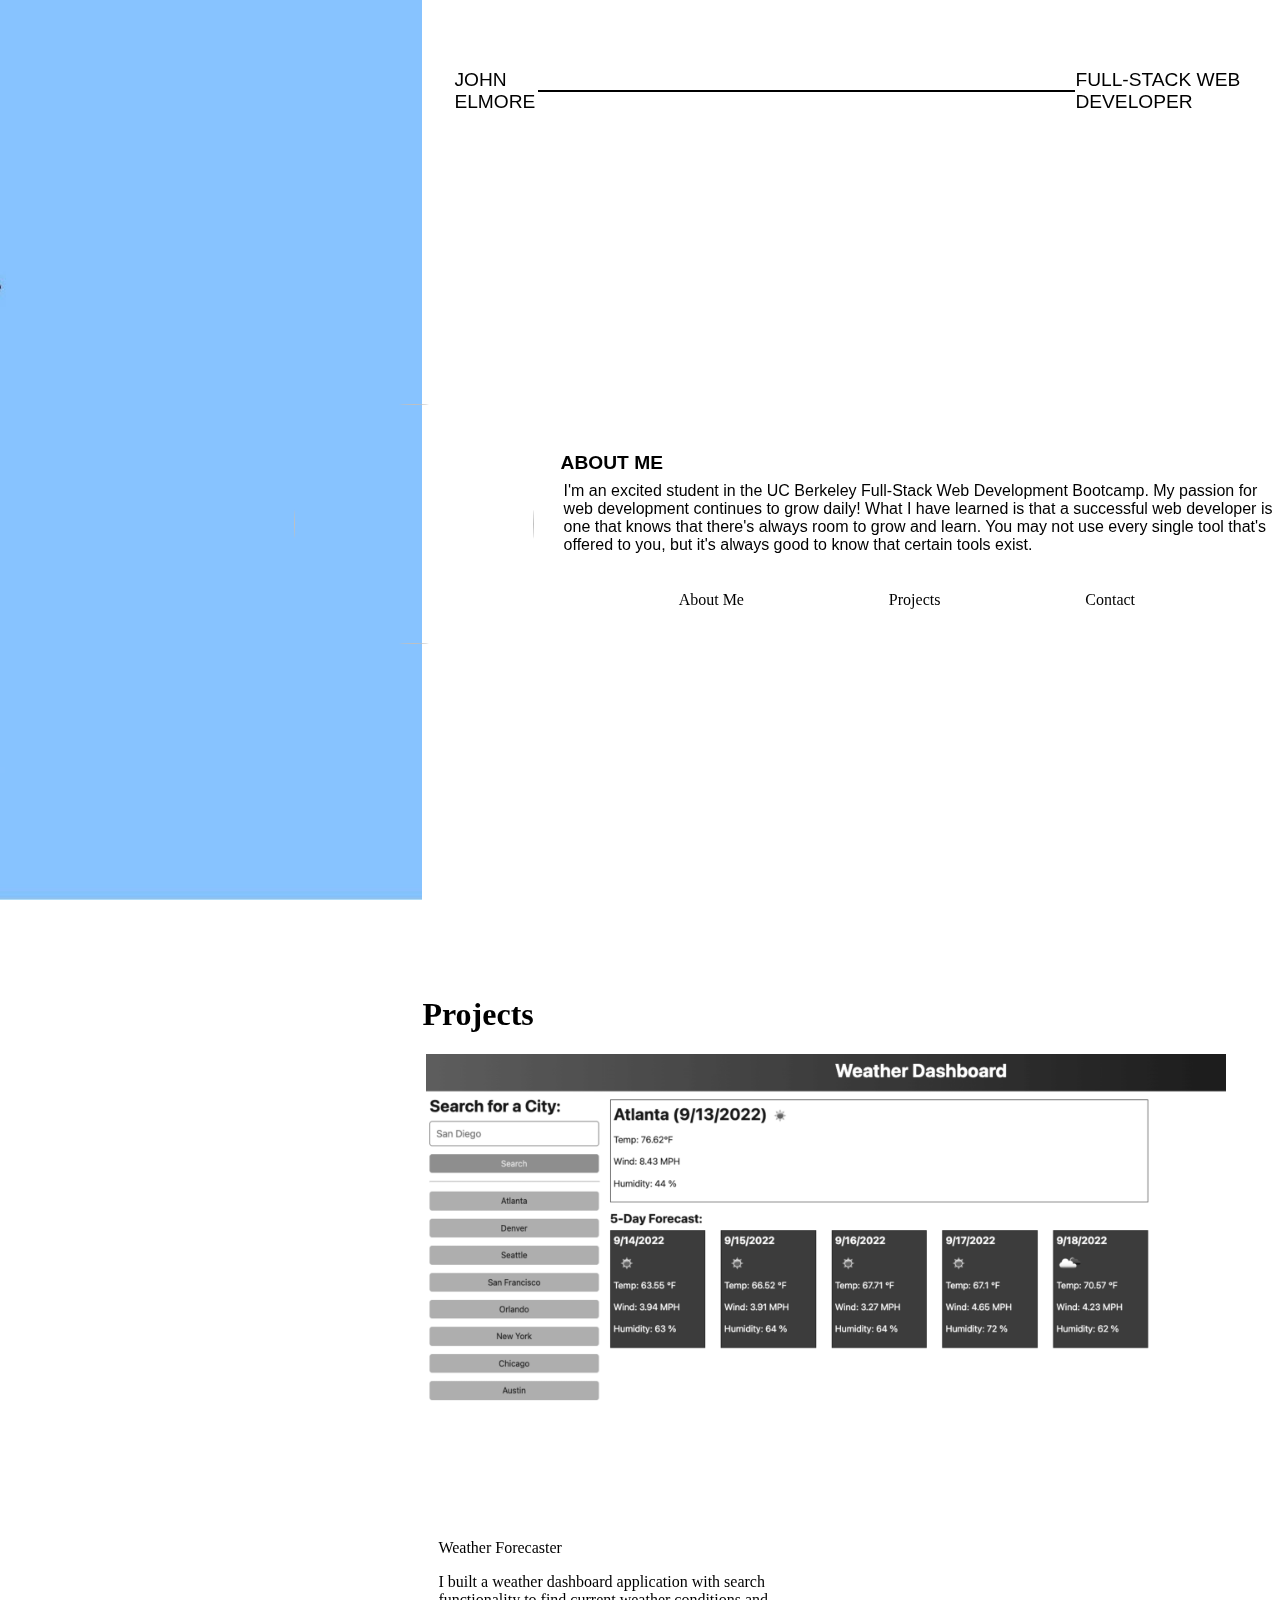
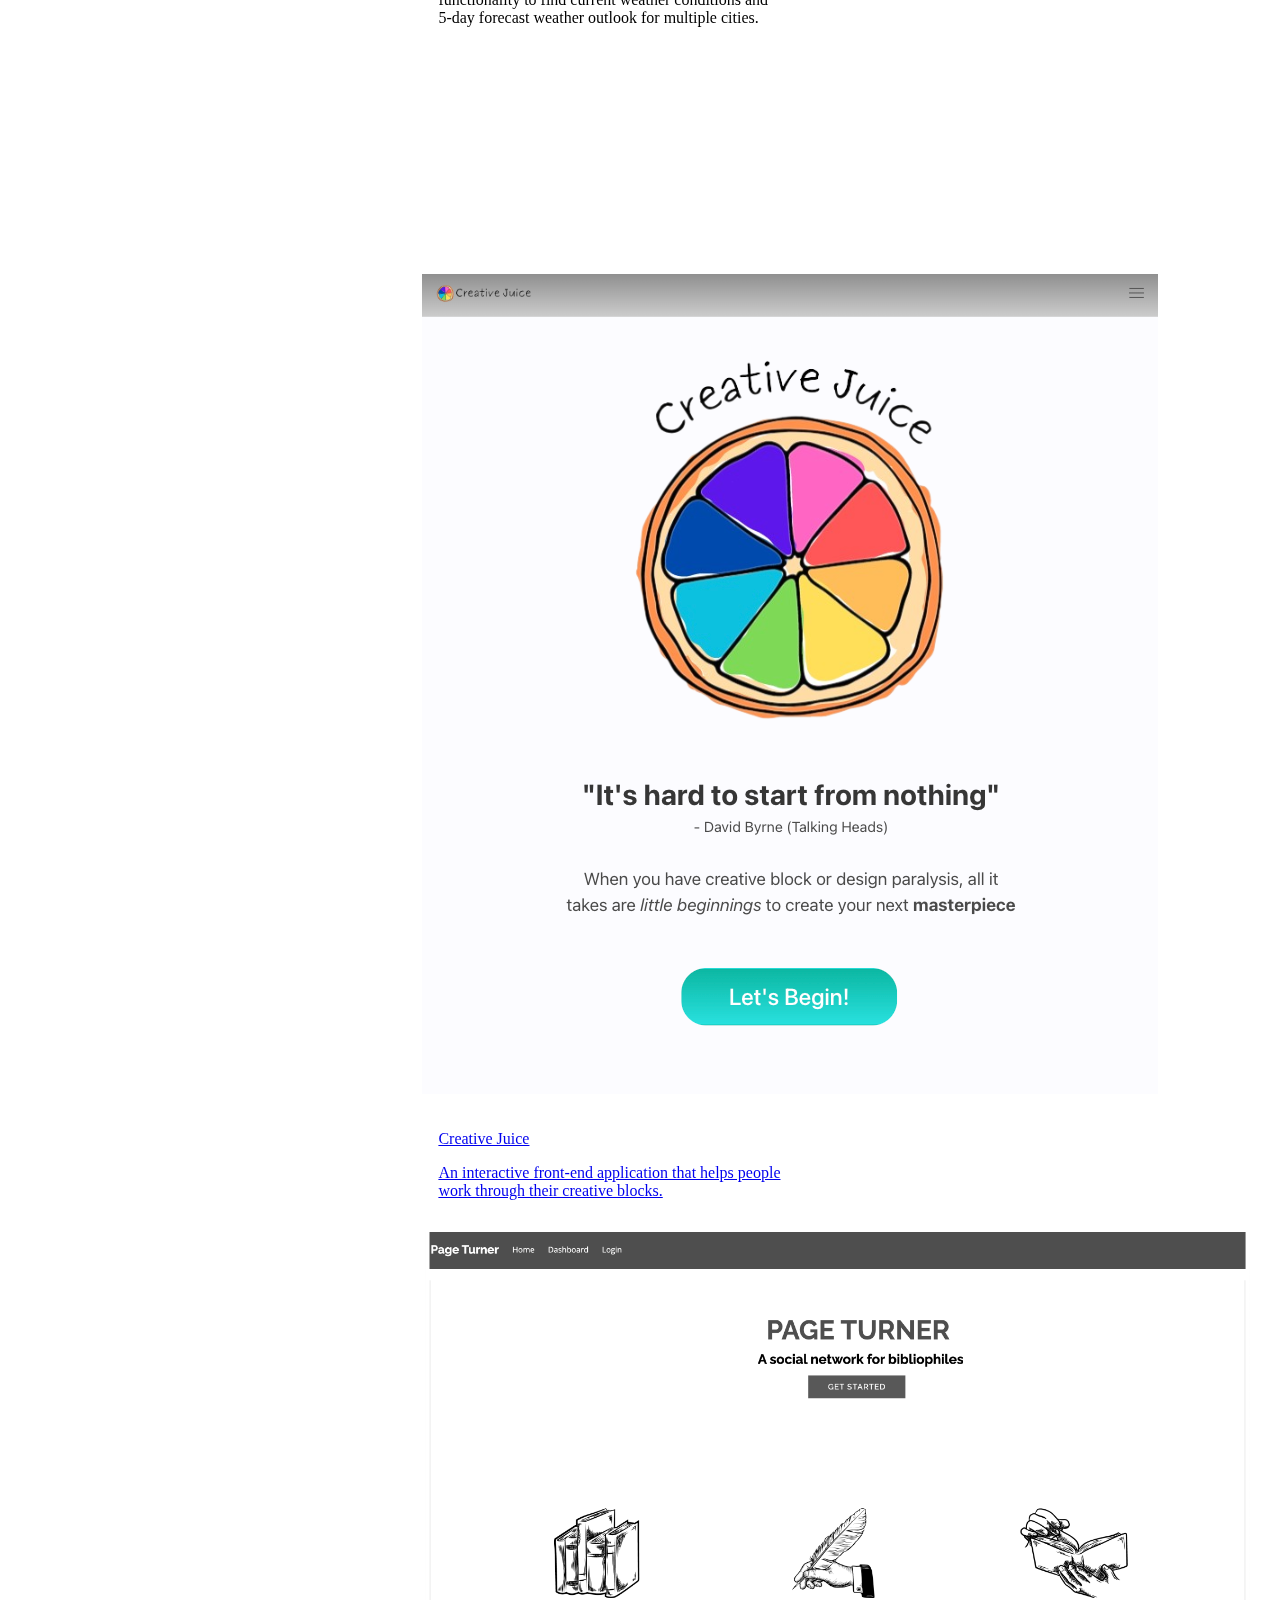
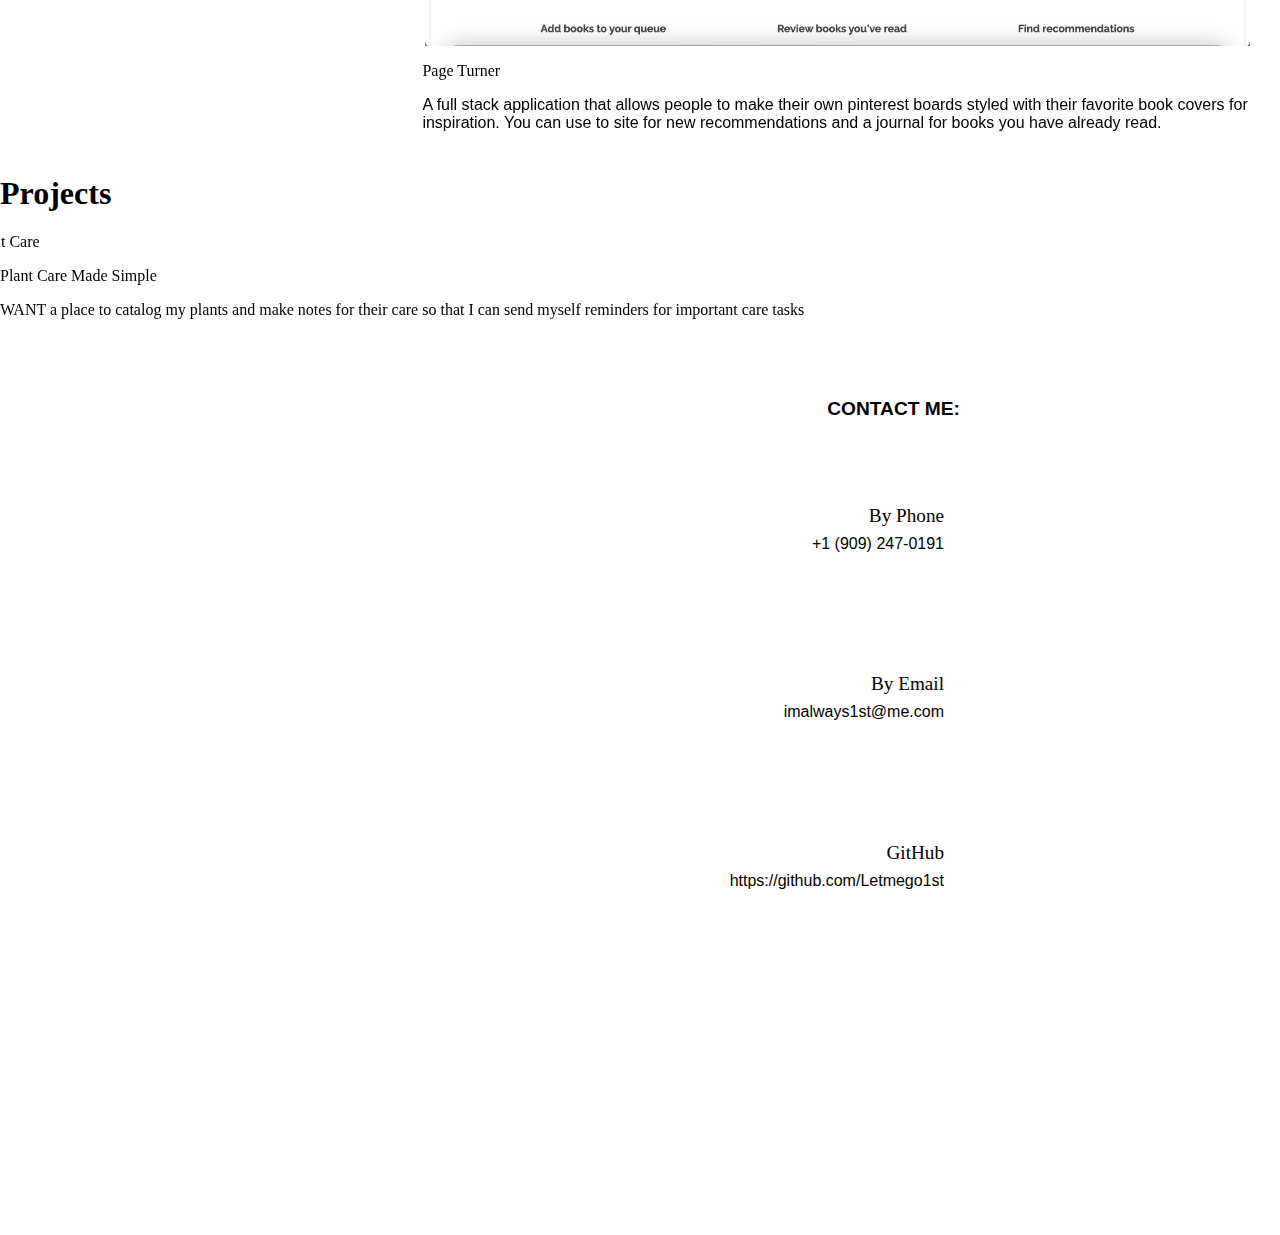
==== index.html @ 542e23ca "Update index.html" ====
<!DOCTYPE html>
<html lang="en">

<head>
    <meta charset="UTF-8">
    <meta https-equiv="X-UA-Compatible" content="IE-edge">
    <meta name="viewport" content="width=device-width" initial-scale="1.0">
    <link rel="stylesheet" href="./variable.css">
    <link rel="stylesheet" href="./style.css">
    <title>John Elmore</title> | Portfolio</title>
</head>

<body>
    <!-- Web View -->
    <div class="web">
        <!-- Creates an image for the sidebar -->
        <img src="./images/side_pane_color.png" class="side-img" />
        <!-- Shifts contents away from the image so it does not overlap -->
        <div class="margin-left">
            <header>
                <p class="header-title">John Elmore</p>
                <div class="header-line"></div>
                <p class="header-title">Full-Stack Web Developer</p>
            </header>

            <!-- About Section -->
            <section class="web-intro-container" id="about-me">
                <img src="./images/memoji_profile_pic.jpeg" class="selfie" />
                <div class="about-column">
                    <h1 class="title-text">About Me</h1>
                    <p class="page-text">I'm an excited student in the UC Berkeley Full-Stack Web Development Bootcamp. My
                        passion for web development continues to grow daily! What I have learned is that a successful web developer is one that knows that there's always room to grow
                        and learn. You may not use every single tool that's offered to you, but it's always good to know that certain tools exist.</p>
                    <nav class="web-nav-links">
                        <a href="#about-me" class="web-link">About Me</a>
                        <a href="#projects" class="web-link">Projects</a>
                        <a href="#contact"  class="web-link">Contact</a>
                    </nav>
                </div>
            </section>

  

            <!-- Projects Section -->
<section class="web-view-container" id="projects">
    <h1 class="title-text-pro">Projects</h1>
    <a href="https://letmego1st.github.io/Weather_Dashboard/" class="projectA grayscale web-link">
        <img src="./images/weather_app.png" class="lg-scale grayscale" alt="Weather Forecaster" />
    </a>
    <div class="text-container">
        <p class="secondary-title-1">Weather Forecaster</p>
        <p class="secondary-title-1">I built a weather dashboard application with search functionality to find current weather conditions and 5-day forecast weather outlook for multiple cities.</p>
    </div>
</section>

<div class="flex-container">
                    <a href="https://katemcro.github.io/creativeJuice/" classs="projectB web-link">
                        <img src="./images/creative_juice.png" class="sm-scale-grayscale"
                            alt="Creative Juice App" />
                        <div class="text-container">
                            <p class="secondary-title-2">Creative Juice</p>
                            <p class="secondary-title-2"> An interactive front-end application that helps people work through
                                their creative blocks.</p>
                        </div>
                    </a>
                </div>
                <div class="flex-container">
                    <a href="https://pure-brook-05666.herokuapp.com/" class="projectC grayscale web-link">
                        <img src="./images/Page_Turner.png" width="800" class="lg-scale-grayscale" id="page-turner"
                            alt="Page Turner Web App" />
                        <div class="text-container">
                        </div>
                    </a>

                </div>

                <div class="flex-container">
                    <!-- <div class="text-container"> -->
                            <p class="secondary-title-3"> Page Turner</p>
                            <p class="page-text-4"> A full stack application that allows people to make their own pinterest boards styled with their favorite book covers for inspiration. You can use to site for new recommendations and a journal for books you have already read.</p>
                        </div>
                    </a>
                </div>

                <div class="flex-container-1" id="projects">
                    <h1 class="title-text-pro">Projects</h1>
                    <href="https://horti-helper-5336d8b8d62e.herokuapp.com/" class="projectG grayscale web-link">
                        <img src="./images/Plantastic pic.png" class="lg-scale grayscale" alt="Plant Care" />
                    
                    <a class="text-container-1">
                    </a>
                        <p class="secondary-title-9">Plant Care Made Simple</p>
                        <p class="secondary-title-9"> WANT a place to catalog my plants and make notes for their care so that I can send myself reminders for important care tasks
                            </p>
                    </div>
                </div>
                
                
                
                
                
                
                
                <!-- <div class="flex-container">
                    <a href="https://whispering-beyond-11478.herokuapp.com/notes" class="projectD web-link">
                        <img src="./images/Screenshot 2023-05-20 at 6.53.52 AM.png" class="lg-scale"
                            alt="Note Taker App" />
                        <div class="text-container">
                            <p class="secondary-title-4">02. Note Taker</p>
                            <p class="secondary-title-4"> "Note Taker" is an interactive front-end application designed to assist individuals organizing their tasks.</p>
                        </div>
                    </a>-->
               
               

            </section>

            <section class="web-view-container" id="contact">
                <div class="contact-box">
                    <h1 class="title-text">Contact Me:</h1>
                   
                    <div class="text-container">
                        <p class="secondary-title">By Phone</p>
                        <p class="page-text">+1 (909) 247-0191</p>
                    </div>
                    <div class="text-container">
                        <p class="secondary-title">By Email</p>
                        <p class="page-text">imalways1st@me.com</p>
                    </div>
                    <div class="text-container">
                        <p class="secondary-title">GitHub</p>
                        <p class="page-text">https://github.com/Letmego1st</p>
                    </div>
                </div>
            </section>
            
            <!-- Mobile Section begins here -->
            <div class="mobile">
                <div class="m-header-container">
                    <nav class="m-nav-container">
                        <a href="#m-about" class="m-nav-link">About</a>|
                        <a href="#m-projects" class="m-nav-link">Projects</a>|
                        <a href="#m-contact" class="m-nav-link">Contact</a>
                    </nav>
                </div>
                <!-- Mobile About -->
                <div class="mobile">
                <section class="m-container m-center" id="m-about">
                    <h1 class="header-title">About Me</h1>
                    <img class="m-selfie" src="">
                    <p class="header"><b>John Elmore</b> | Web Developer</p>
                    <p class="page-text">An excited student in the UC Berkeley Full-Stack Web Development Bootcamp. My
                        passion for web development continues to grow daily!</p>
                </section>
                </div>
                <!-- Mobile Projects -->
                <section id="m-projects" class="m-container">
                    <div class="m-project">
                        <h1 class="header-title">Projects</h1>
                        <a href="https://letmego1st.github.io/Weather_Dashboard/" class="projectA grayscale web-link">
                            <img src="./images/weather_app.png" class="lg-scale grayscale"
                                alt="Weather Forecaster" />
                            <div class="text-container">
                                <p class="secondary-title">01. Weather Forecaster </p>
                                <p class="page-text">Created an app where a user can search for the weather of a city
                                    and save their searches</p>
                            </div>
                        </a>

                        <div class="m-containerB">
                            <a href="https://katemcro.github.io/creativeJuice/" class="projectB web-link">
                                <img src="./images/creative_juice.png" class="sm-scale-grayscale"
                                    alt="Creative Juice App" />
                                <div class="text-container">
                                    <p class="secondary-title">02. Creative Juice</p>
                                    <p class="page-text"> An interactive front-end application that helps people work
                                        through their creative blocks.</p>
                                </div>
                            </a>
                        </div>
                        <div class="m-containerC">
                            <a href="" class="projectC web-link">
                                <img src="./images/Page_Turner.png" class="sm-scale-grayscale"
                                    alt="Page Turner Web App" />
                                <div class="text-container">
                                    <p class="secondary-title">03. Page Turner</p>
                                    <p class="page-text"> A full stack application that allows people to make their own pinterest boards styled with their favorite book covers for inspiration. You can use to site for new recommendations and a journal for books you have already read.</p>
                                </div>
                            </a>

                        </div>
                </section>
                <!-- Mobile Contact -->
                <section id="m-contact" class="m-containerD">
                    <div class="m-contact-box">
                        <h1 class="header-title">Contact Me</h1>
                        <div class="description contact-me">
                            <p class="secondary-title">By Phone</p>
                            <p class="page-text">imalways1st@me.com</p>
                        </div>
                </section>
            </div>
        </div>

        

          <!-- Contact Me Section 
          <section class="web-view-container" id="contact">
            <div class="contact-box">
                <h1 class="title-text">Contact Me</h1>
                <div class="text-container">
                    <p class="secondary-title">By Phone</p>
                    <p class="page-text"></p>
                </div>
                <div class="text-container">
                    <p class="secondary-title">By Email</p>
                    <p class="page-text">imalways1st@me.com</p>
                </div>
                <div class="text-container">
                    <p class="secondary-title">GitHub</p>
                    <p class="page-text"></p>
                </div>
            </div>
        </section>-->


    </div>
</body>

</html>
---- variable.css ----
:root {
    --light: white; 
    --soft: #E7E6E2;
    --mid: #4b4846;
    --dark: black;
    --accent: #2c806c;
    --font1: 'Arial narrow', sans-serif;
    --font2: 'Monaco' Courier, monospace;
}
---- style.css ----
body{
    margin: 0;
}

/* Ensures all of the content is placed to the right of the border */
.margin-left {
    margin-left: 33vw;
    position:relative;
}

.header-title {
    font-family: var(--font1);
    font-size: larger;
    text-transform: uppercase;
}

/* Section Titles */
.title-text {
    font-family: var(--font1);
    font-size: larger;
    text-transform: uppercase;
    margin-left: 3.6%;
    margin-bottom: 0%;
}

.page-text {
    margin-top: .5rem;
    color: car(--mid);
    font-family: var(--font1);
    margin-left: 4%;
    margin-bottom: 5%;
}

.page-text-2 {
    margin-top: .5rem;
    color: car(--mid);
    font-family: var(--font1);
    margin-left: 0%;
    margin-bottom: 5%;
}

.page-text-3 {
    margin-top: .5rem;
    color: car(--mid);
    font-family: var(--font1);
    margin-left: 0%;
    margin-bottom: 5%;
}

.page-text-4 {
    margin-top: .5rem;
    color: car(--mid);
    font-family: var(--font1);
    margin-left: 0%;
    margin-bottom: 5%;
}

.pro {
    margin-left: -36%;
    color: var(--light);
    padding-top: 2rem;
}

.secondary-title {
    font-size: larger;
    font-family: (var(--font2));
    margin-bottom: .5rem;
}

.web-link {
    color: var(--dark);
    text-decoration: none;
}

.grayscale {
    filter: grayscale(1);
}

.header-line {
    border-bottom: solid var(--dark) 2px;
    width: 70vw;
}

.lg-scale {
    width: 50rem;
    height: rem;
    margin-left: -3.4%;
    border: solid var(--soft) px;
}

#page-turner {
    width: 100%;
    height: 100%;
    background-image: url("../images/page_turner.png");
    background-size: cover;
    margin-left: -3.6%;
    
}



.sm-scale {
    width: 10rem;
    height: 13rem;
    border: solid var(--soft) 1px;
}

/* The Blocks */

.web-view-container {
    display: flex;
    flex-direction: column;
    height: 100vh;
}

.web-intro-container {
    align-items: center;
    margin-top: -10vh;
    display: flex;
    height: 100vh;
}

/* Keeps background images in place */
.side-img {
    position: fixed;
    top: 0px;
    width: 33%;
    height: 100vh;
}

/* Title bar */
header {
    display: flex;
    justify-content: space-between;
    align-items: center;
    margin: 2rem;
}

.selfie {
    border-radius: 50%;
    width: 15rem;
    height: 15rem;
    margin-left: -15%;
}

.about-colum {
    display: flex;
    flex-direction: column;
    margin-left: 4rem;
}

.web-nav-links {
    display: flex;
    justify-content: space-evenly;
    margin-top: 2rem;
}

.projectA {
    display: flex;
    margin-bottom: 2rem;
    justify-content: left;
    margin-left: 2rem;
}

.projectB {
    display: flex;
    justify-content: left;
    padding-left: 2rem;
    align-items: center;
}
.projectC {
    display: flex;
    justify-content: left;
    padding-left: 2rem;
    align-items: center;
}
.text-container {
    width: 40%;
    padding: 1rem;
}

.contact-box {
    height: 50vw;
    flex-direction: column;
    display: flex;
    align-items: end;
    text-align: end;
    margin-right: 20rem;
    justify-content: space-evenly;
}

.mobile {
    display: none;
}

.grayscale:hover {
    filter: grayscale(0);
}

.web-link:hover {
    color: var(--accent);
}

/* CSS for Mobile portion */
@media screen and (max-width: 768px) {
    .mobile {
        display: flex;
        flex-direction: column;
        align-items: center;
    }

     /* Styles for cell phone view */
    @media (max-width: 480px) {
        .mobile {
            display: flex;
        flex-direction: column;
        align-items: center;
        }

    .m-nav-link {
        color: var(--light);
        text-decoration: none;
    }

    b {
        color: var(accent);
    }

    .projectA grayscale web-link {
        width: 5rem;
        height: 5rem;
        margin-left: 25%;
    }

    .m-selfie {
        height: 5rem;
        width: 5rem;
        border-radius: 50%;
    }

    .m-center {
        justify-content: center;
        margin-top: -10vh;
    }

    .m-lg-scale {
        width: 50vw;
    }

    .m-sm-scale {
        width: 25%;
        border: solid var(--soft) 1px;
    }

    .m-link {
        color: var(--dark);
        text-decoration: none;
    }

    .m-header-container {
        display: flex;
        justify-content: center;
        align-items: center;
        height: 10vh;
        width: 100%;
        background-image: url("../images/side_pane_color.png");
        background-position: -10px;
    }

    .m-nav-container {
        display: flex;
        width: 100%;
        justify-content: space-evenly;
        z-index: 10;
        color: var(--light);
    }

    .m-container {
        display: flex;
        flex-direction: column;
        align-items: center;
        width: 40vw;
        text-align: center;
        height: 50vh;
        flex-wrap: wrap;
    }

    .m-containerB {
        display: flex;
        flex-direction: column;
        align-items: center;
        width: 40vw;
        text-align: center;
        height: 50vh;
        flex-wrap: wrap;
    }

    .m-containerC {
        display: flex;
        flex-direction: row;
        justify-content: space-between;
        flex-wrap: wrap;
    }

    .m-containerD {
        display: flex;
        flex-direction: row;
        justify-content: space-between;
        flex-wrap: wrap;
    }

    .m-contact-box {
        width: 90%;
        display: flex;
        flex-direction: column;
        justify-content: space-evenly;
        height: 75%;
        align-items: flex-end;
        text-align: right;
    }

    .web {
        display: none;
        
    }

    .web-view-container {
        display: flex;
        flex-direction: row;
        justify-content: space-between;
    }

    .m-nav-link:hover {
        color: var(--dark);
    }

    .m-link:hover {
        color: var(--accent);
    }

    #m-about {
        margin-top: 2rem;
        margin-bottom: 2rem;
    }
}};
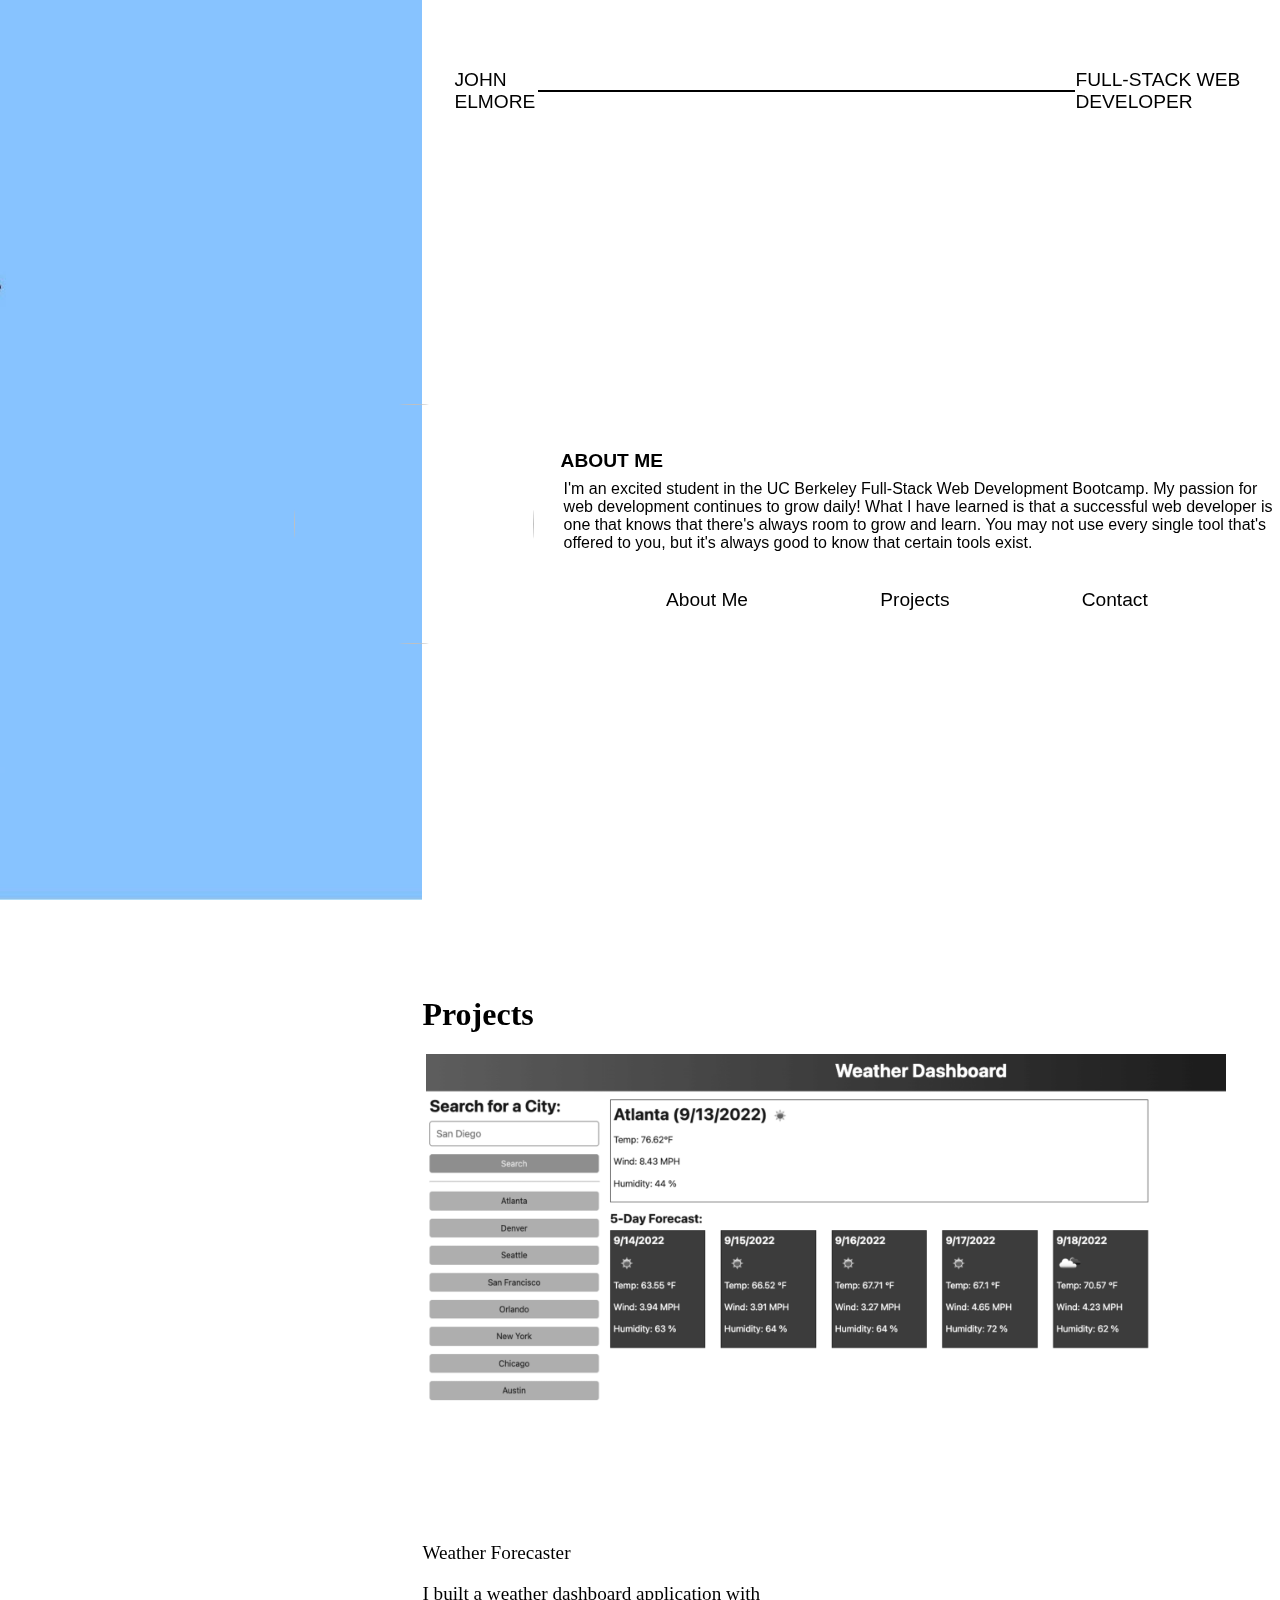
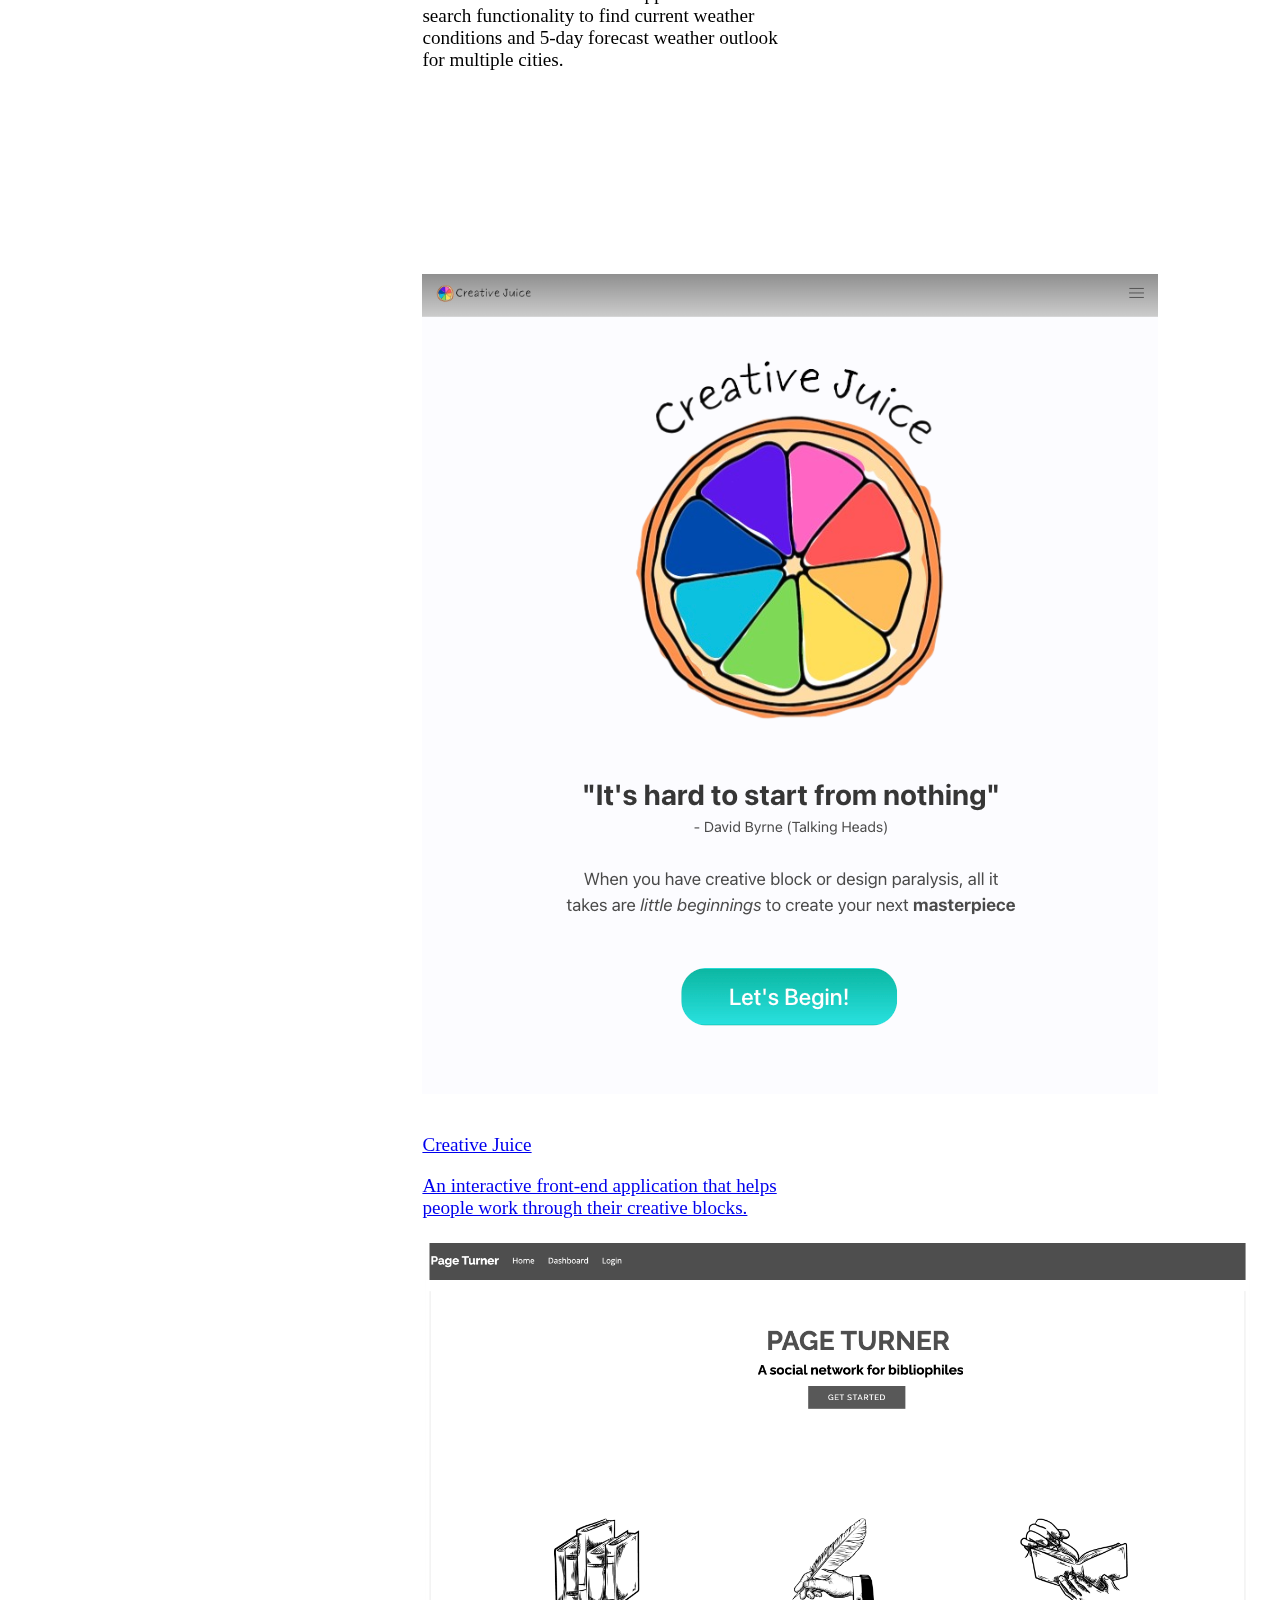
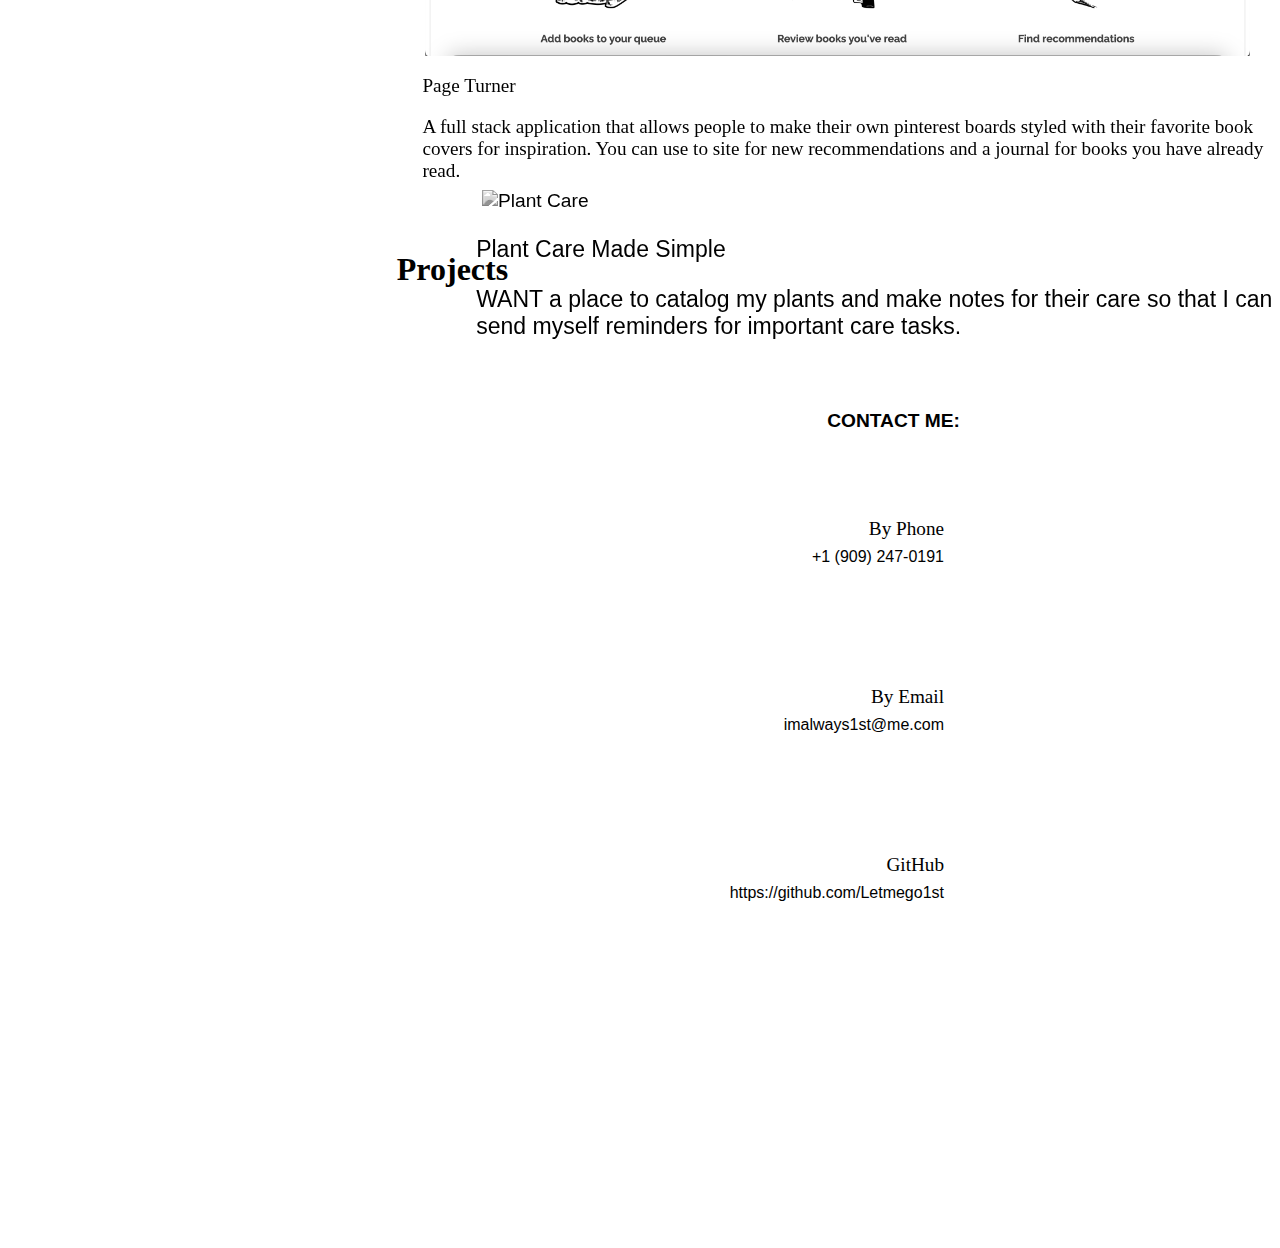
==== commit bb14785b: "Update index.html" ====
--- a/index.html
+++ b/index.html
@@ -77,23 +77,24 @@
                 <div class="flex-container">
                     <!-- <div class="text-container"> -->
                             <p class="secondary-title-3"> Page Turner</p>
-                            <p class="page-text-4"> A full stack application that allows people to make their own pinterest boards styled with their favorite book covers for inspiration. You can use to site for new recommendations and a journal for books you have already read.</p>
+                            <p class="secondary-title-3"> A full stack application that allows people to make their own pinterest boards styled with their favorite book covers for inspiration. You can use to site for new recommendations and a journal for books you have already read.</p>
                         </div>
                     </a>
                 </div>
 
                 <div class="flex-container-1" id="projects">
                     <h1 class="title-text-pro">Projects</h1>
-                    <href="https://horti-helper-5336d8b8d62e.herokuapp.com/" class="projectG grayscale web-link">
+                    <a href="https://horti-helper-5336d8b8d62e.herokuapp.com/" class="projectG grayscale web-link">
                         <img src="./images/Plantastic pic.png" class="lg-scale grayscale" alt="Plant Care" />
-                    
-                    <a class="text-container-1">
-                    </a>
-                        <p class="secondary-title-9">Plant Care Made Simple</p>
-                        <p class="secondary-title-9"> WANT a place to catalog my plants and make notes for their care so that I can send myself reminders for important care tasks
-                            </p>
-                    </div>
-                </div>
+                        <div class="text-container-1">
+                            <p class="secondary-title-9">Plant Care Made Simple</p>
+                            <p class="secondary-title-9">WANT a place to catalog my plants and make notes for their care so that I can send myself reminders for important care tasks.</p>
+                        </div>
+                    </a>
+                </div>
+                
+
+                
                 
                 
                 
--- a/style.css
+++ b/style.css
@@ -60,16 +60,43 @@
     color: var(--light);
     padding-top: 2rem;
 }
-
 .secondary-title {
     font-size: larger;
     font-family: (var(--font2));
     margin-bottom: .5rem;
+    margin-left: -1rem;
+}
+.secondary-title-1 {
+    font-size: larger;
+    font-family: (var(--font2));
+    margin-bottom: .5rem;
+    margin-left: -1rem;
+}
+
+
+.secondary-title-2 {
+    font-size: larger;
+    font-family: (var(--font2));
+    margin-bottom: .5rem;
+    margin-left: -1rem;
+}
+.secondary-title-3 {
+    font-size: larger;
+    font-family: (var(--font2));
+    margin-bottom: .5rem;
+    margin-left:rem;
+}
+.secondary-title-9 {
+    font-size: larger;
+    font-family: (var(--font2));
+    margin-bottom: .5rem;
+    margin-left: -2rem;
 }
 
 .web-link {
     color: var(--dark);
     text-decoration: none;
+    font: 1.2em sans-serif;
 }
 
 .grayscale {
@@ -174,6 +201,14 @@
     padding-left: 2rem;
     align-items: center;
 }
+.flex-container-1 {
+    display: flex;
+    justify-content: left;
+    padding-left: 24.8rem;
+    align-items: center;
+    
+}
+
 .text-container {
     width: 40%;
     padding: 1rem;
@@ -342,4 +377,4 @@
         margin-top: 2rem;
         margin-bottom: 2rem;
     }
-}};+}};
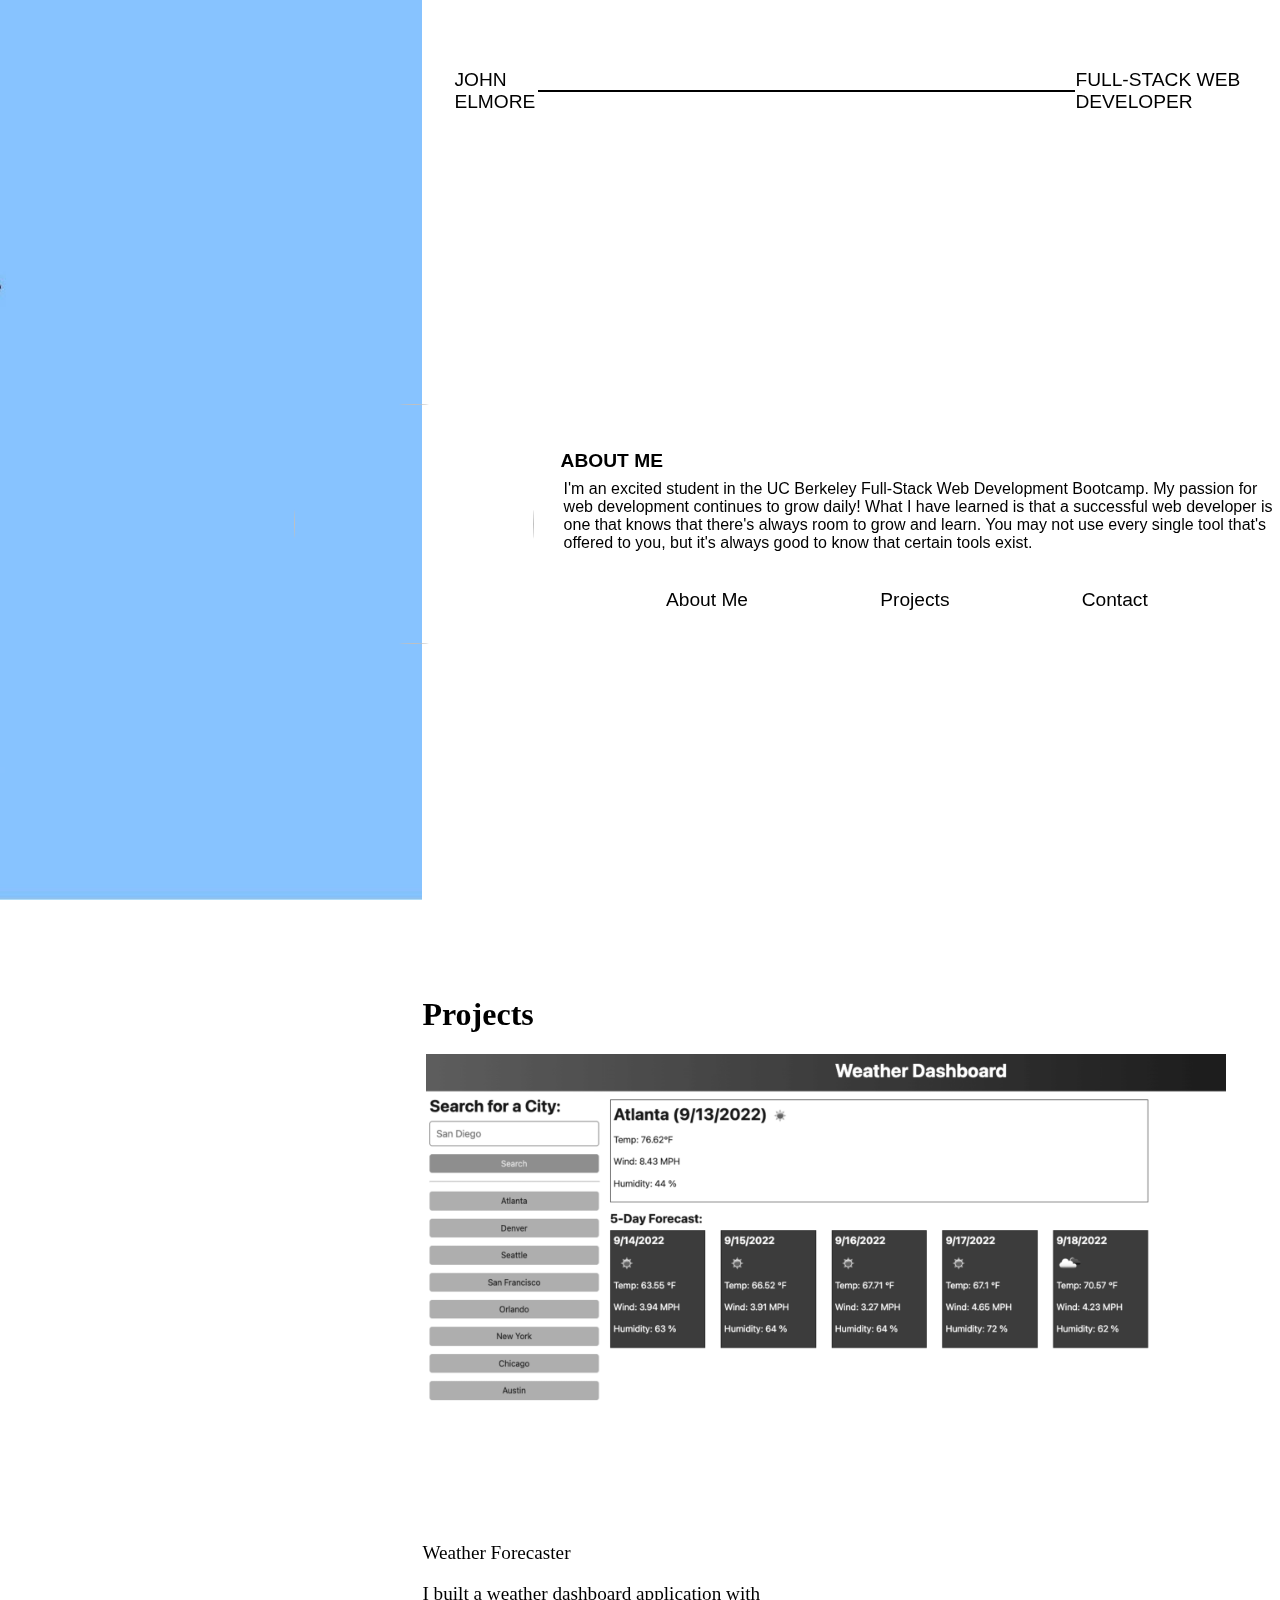
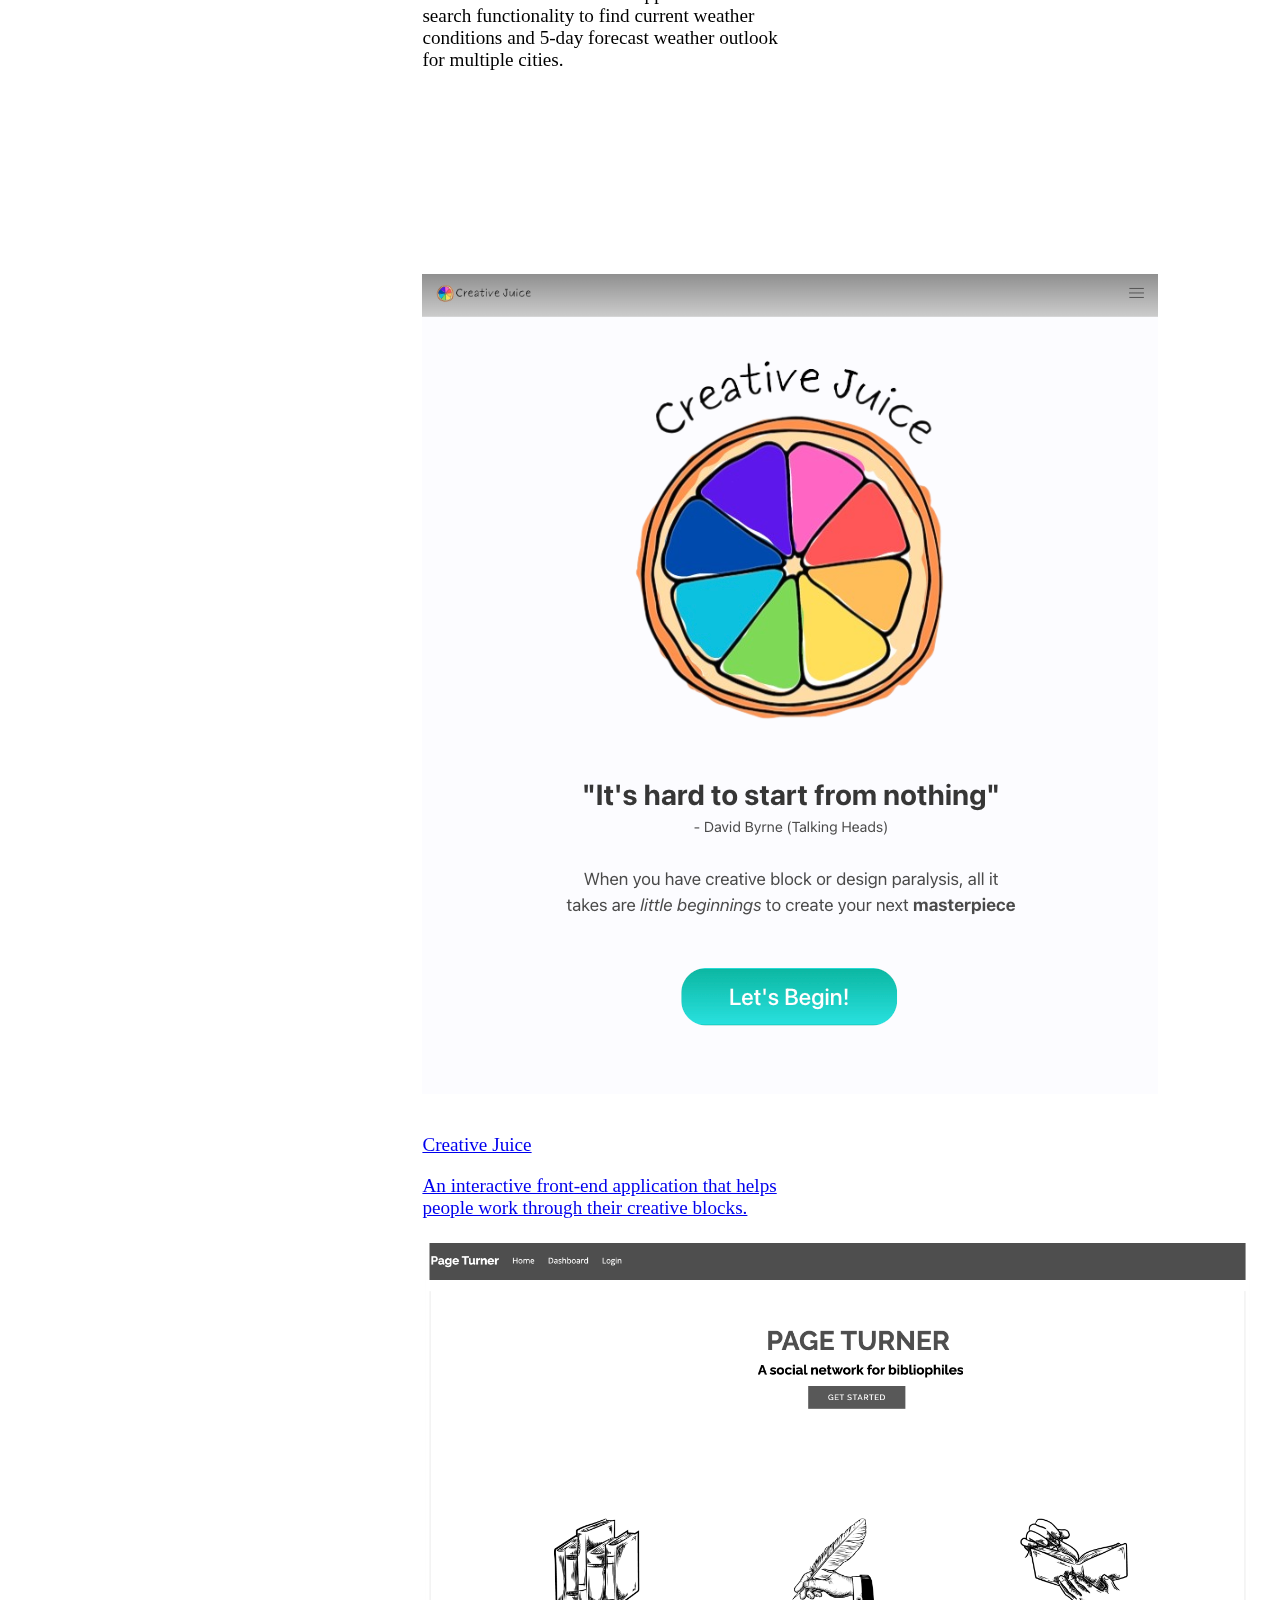
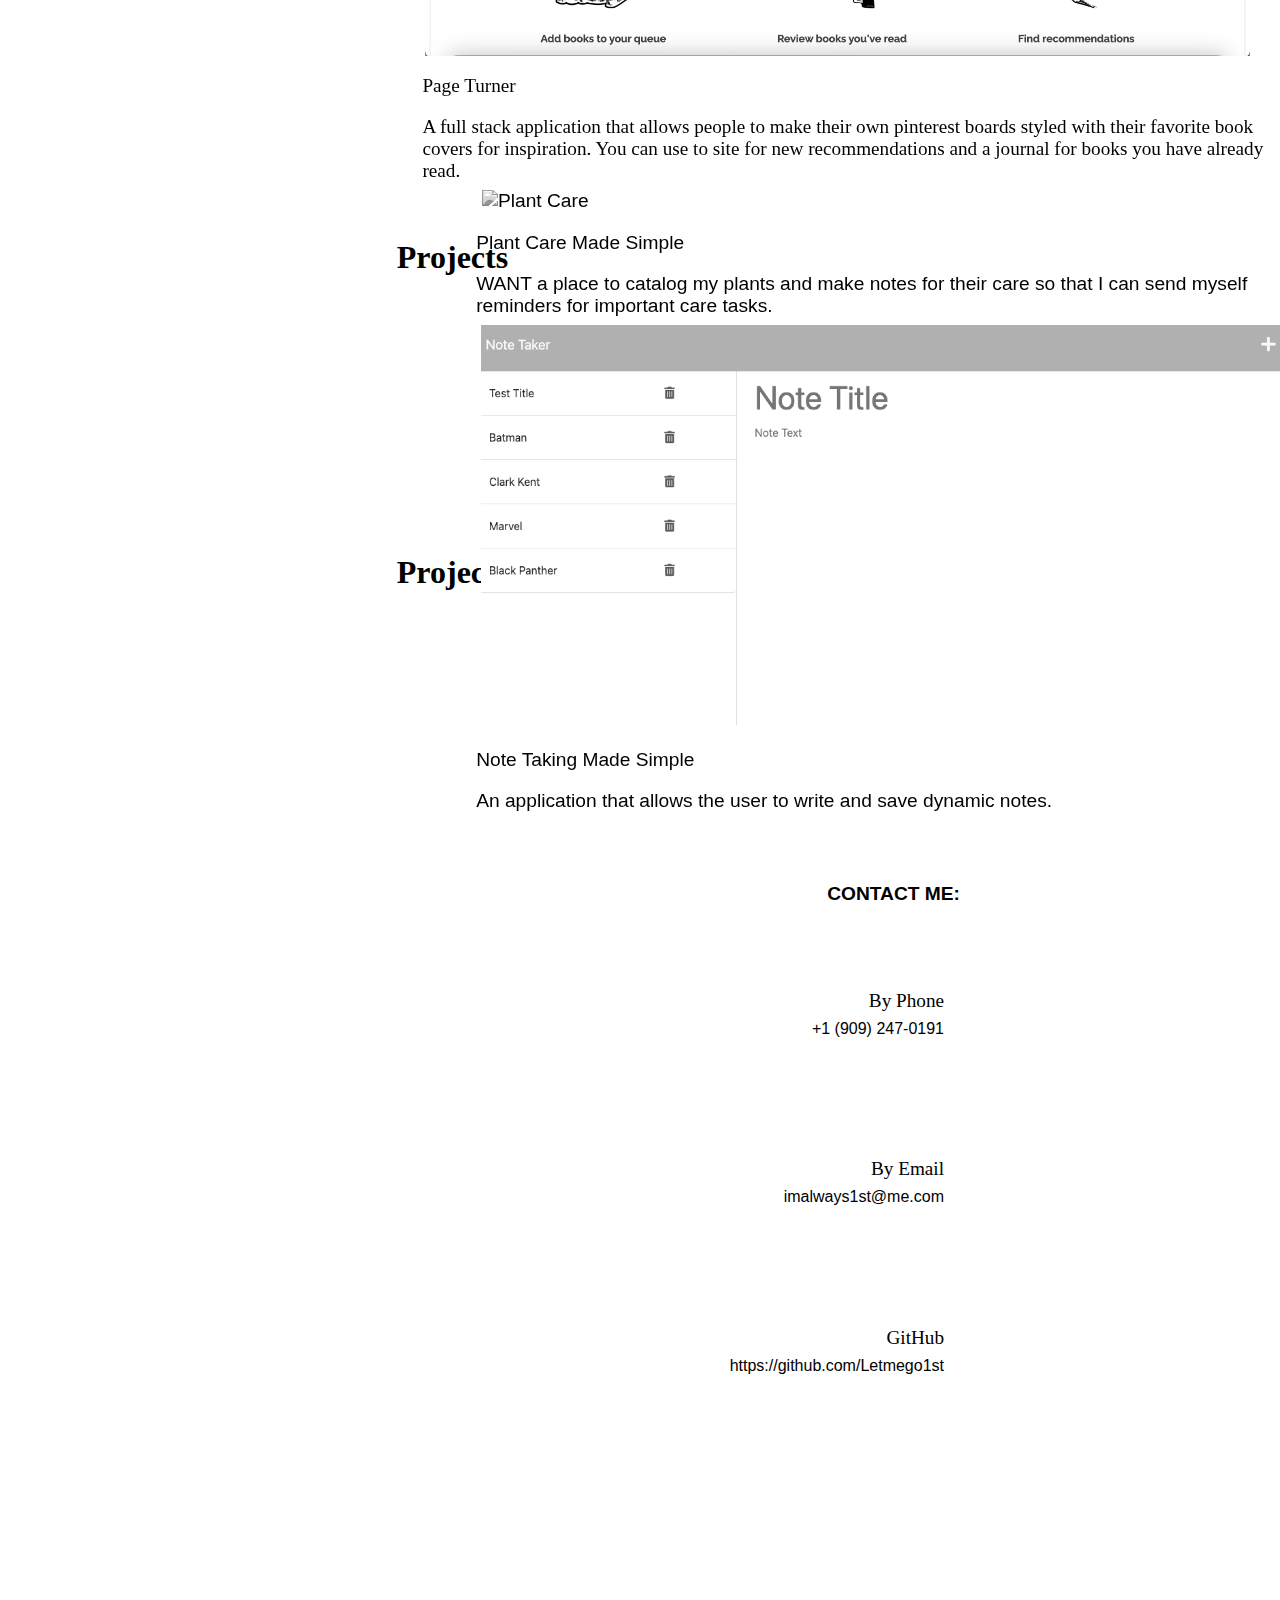
==== commit e748a114: "Update index.html" ====
--- a/index.html
+++ b/index.html
@@ -89,6 +89,17 @@
                         <div class="text-container-1">
                             <p class="secondary-title-9">Plant Care Made Simple</p>
                             <p class="secondary-title-9">WANT a place to catalog my plants and make notes for their care so that I can send myself reminders for important care tasks.</p>
+                        </div>
+                    </a>
+                </div>
+
+                <div class="flex-container-1" id="projects">
+                    <h1 class="title-text-pro">Projects</h1>
+                    <a href="https://whispering-beyond-11478.herokuapp.com/notes" class="projectG grayscale web-link">
+                        <img src="./images/Screenshot 2023-05-20 at 6.53.52 AM.png" class="lg-scale grayscale" alt="Note Taker" />
+                        <div class="text-container-1">
+                            <p class="secondary-title-9">Note Taking Made Simple</p>
+                            <p class="secondary-title-9">An application that allows the user to write and save dynamic notes.</p>
                         </div>
                     </a>
                 </div>
--- a/style.css
+++ b/style.css
@@ -87,7 +87,7 @@
     margin-left:rem;
 }
 .secondary-title-9 {
-    font-size: larger;
+    font-size: lg;
     font-family: (var(--font2));
     margin-bottom: .5rem;
     margin-left: -2rem;
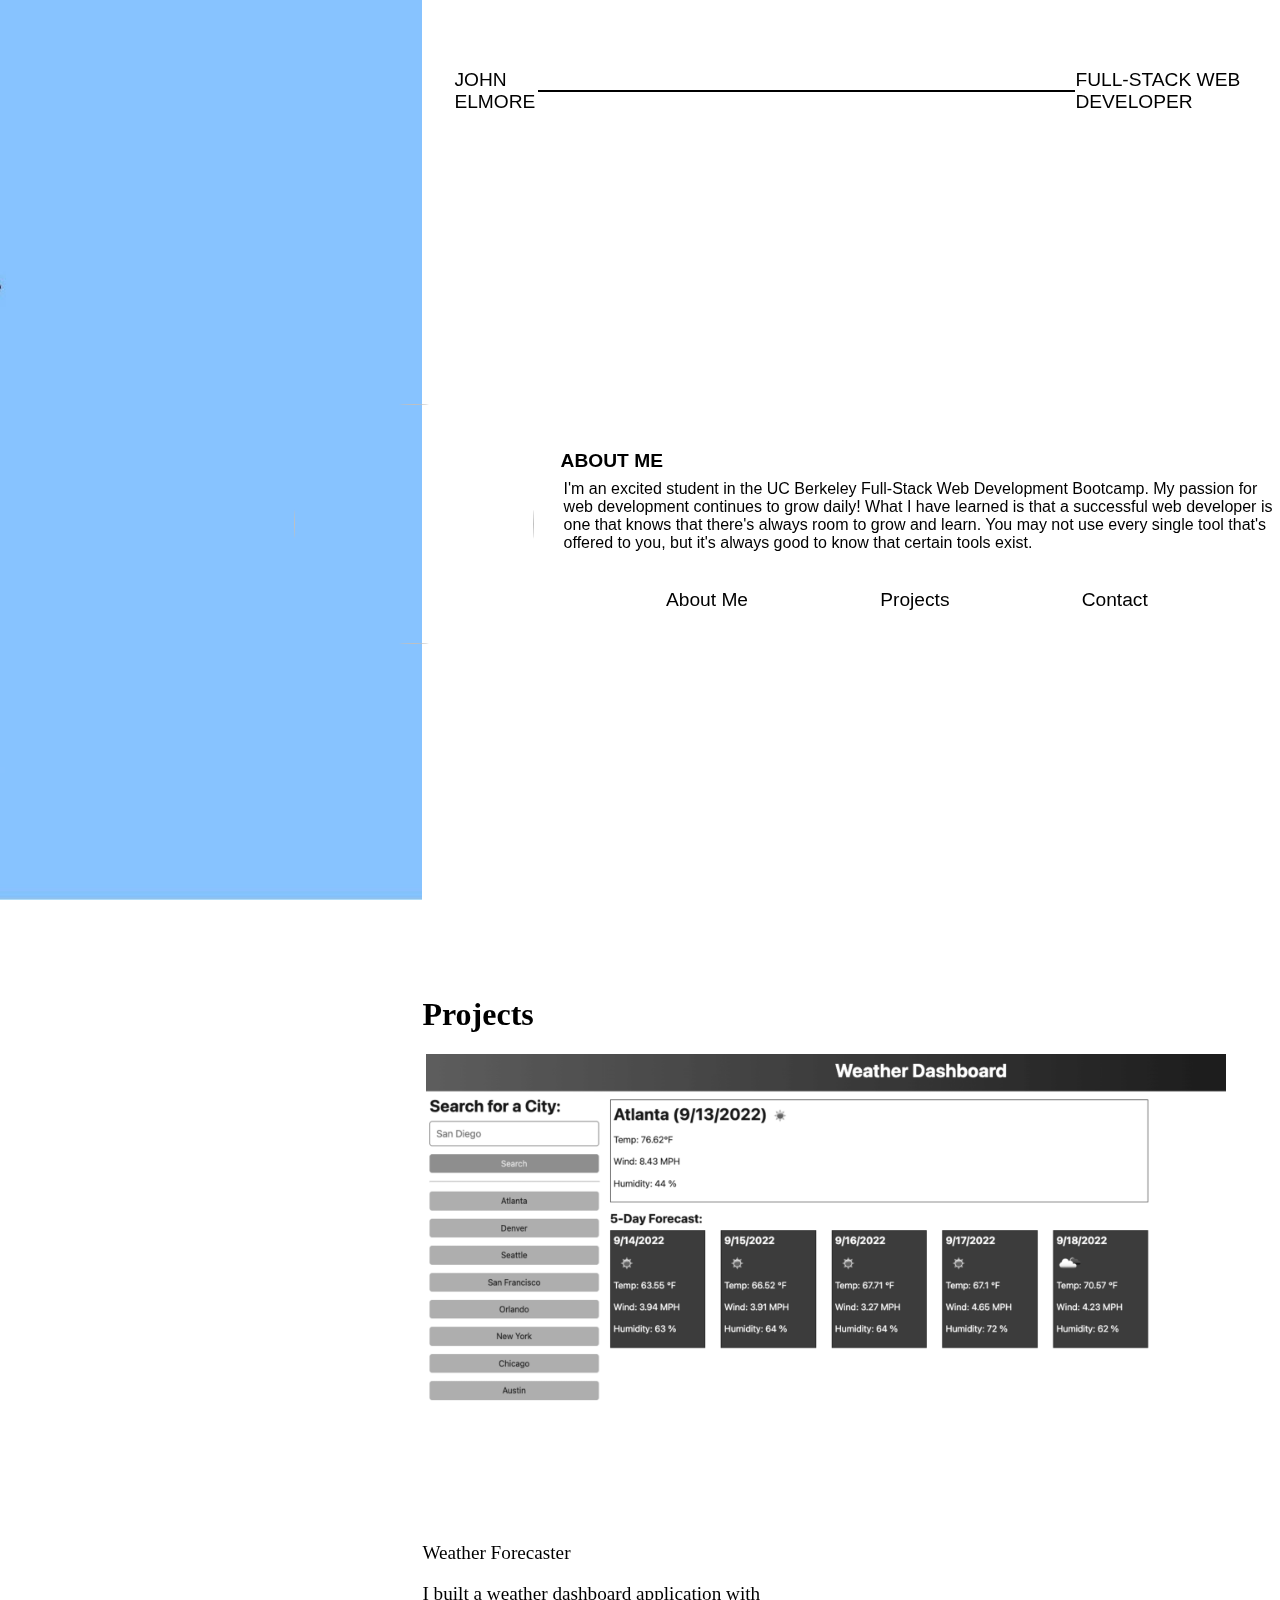
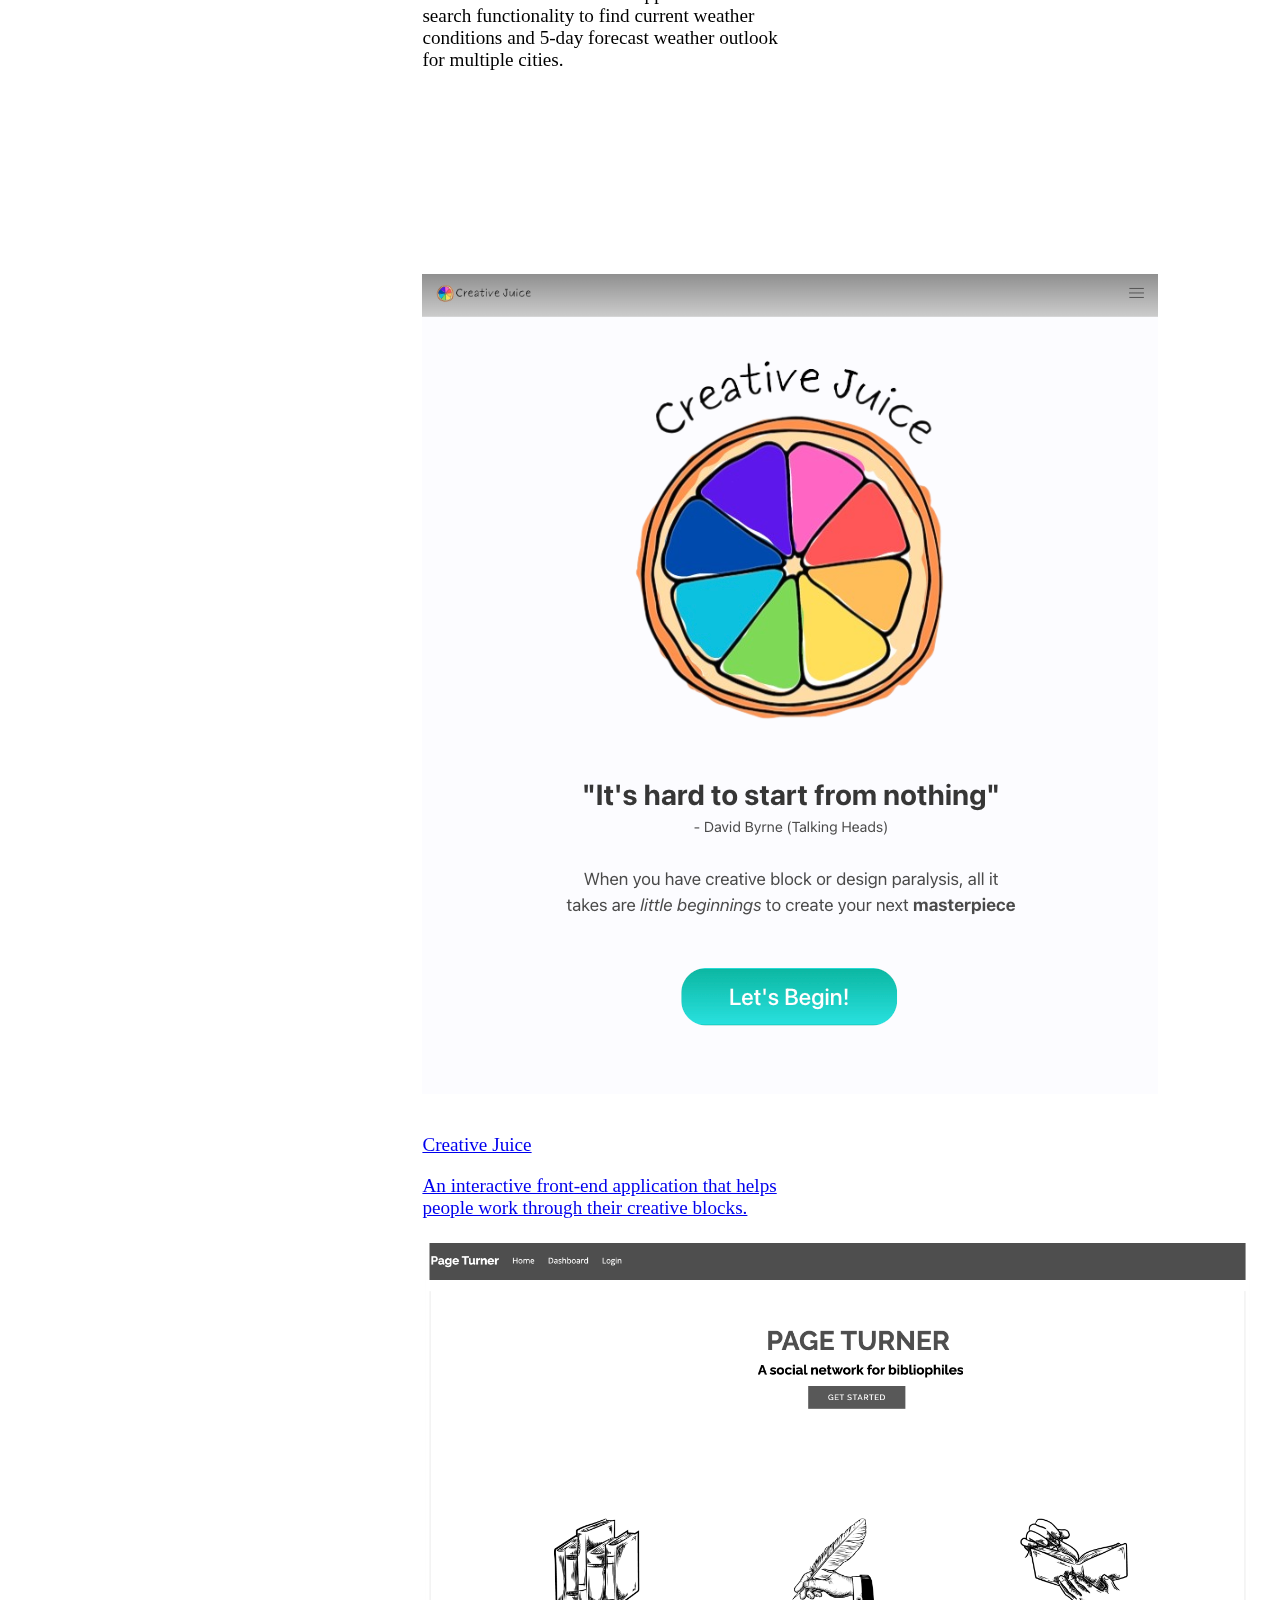
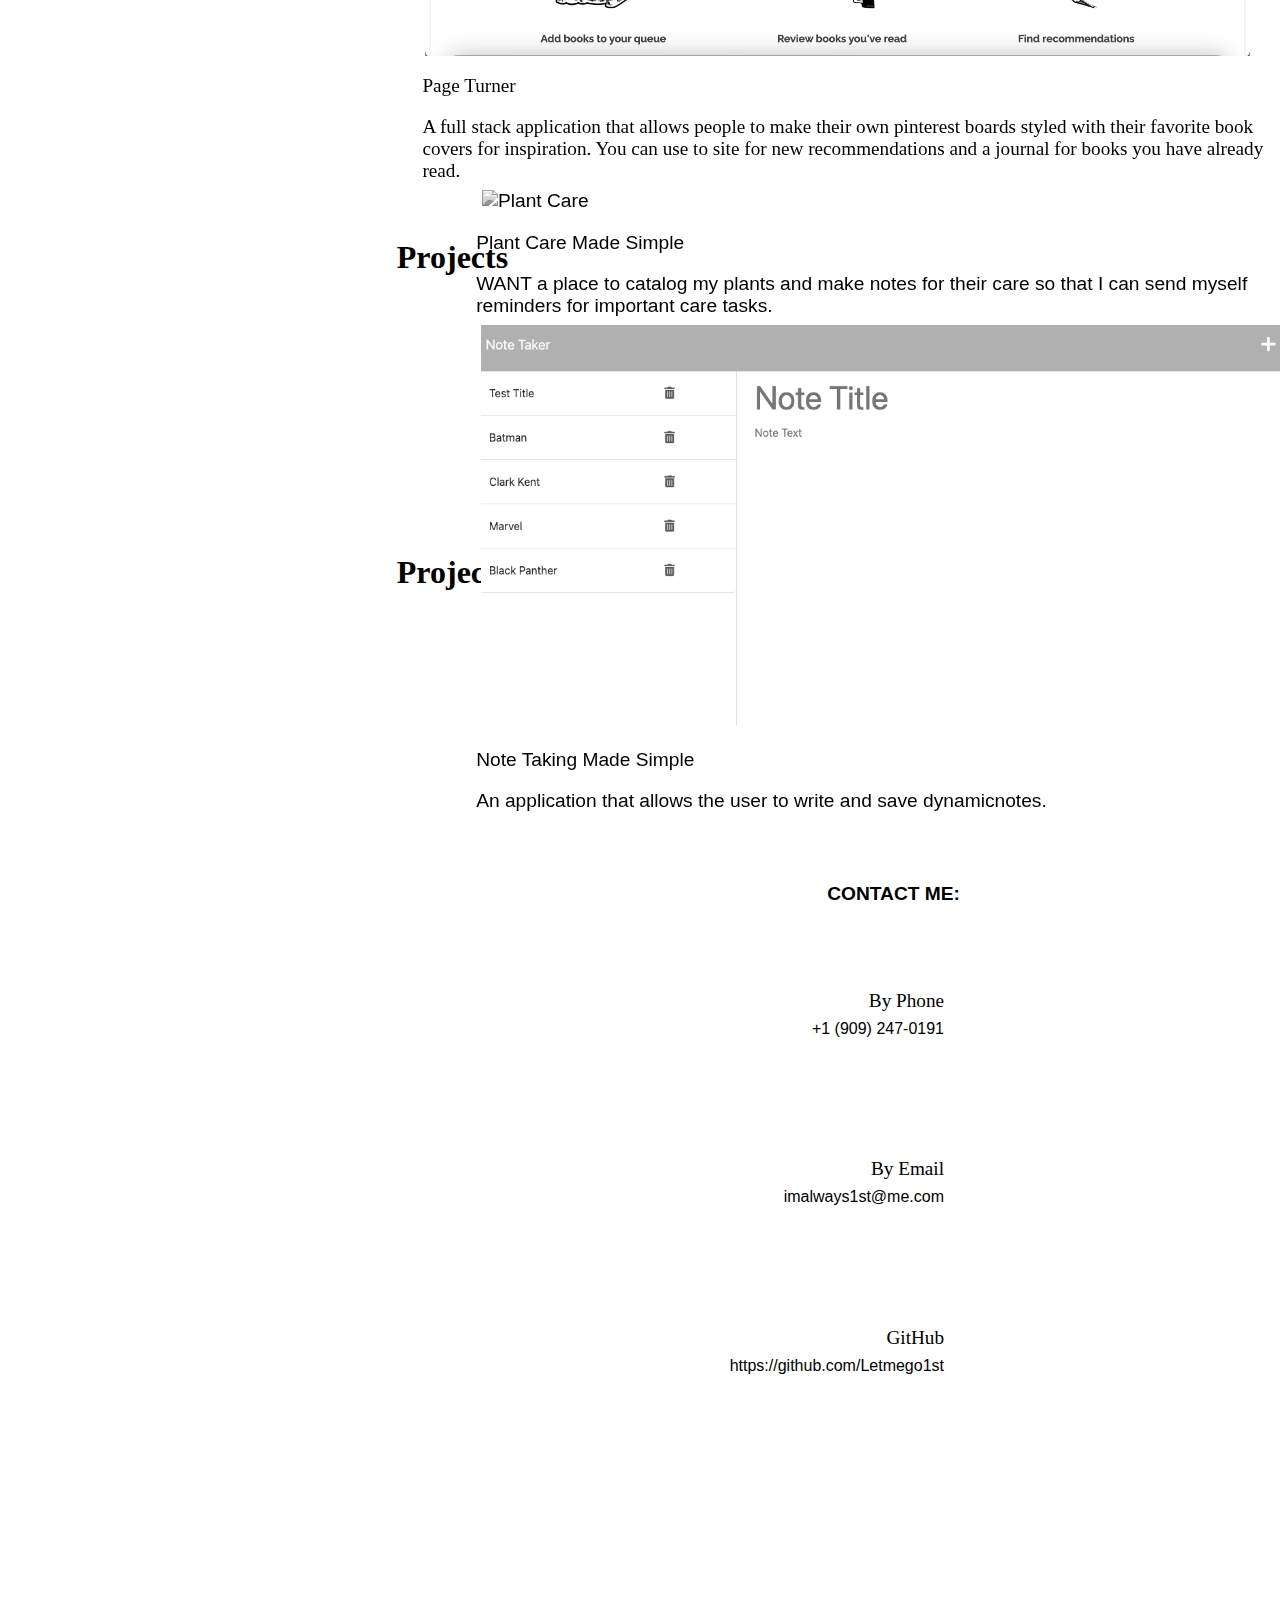
==== commit c479f0fe: "Update index.html" ====
--- a/index.html
+++ b/index.html
@@ -99,7 +99,7 @@
                         <img src="./images/Screenshot 2023-05-20 at 6.53.52 AM.png" class="lg-scale grayscale" alt="Note Taker" />
                         <div class="text-container-1">
                             <p class="secondary-title-9">Note Taking Made Simple</p>
-                            <p class="secondary-title-9">An application that allows the user to write and save dynamic notes.</p>
+                            <p class="secondary-title-9">An application that allows the user to write and save dynamicnotes.</p>
                         </div>
                     </a>
                 </div>
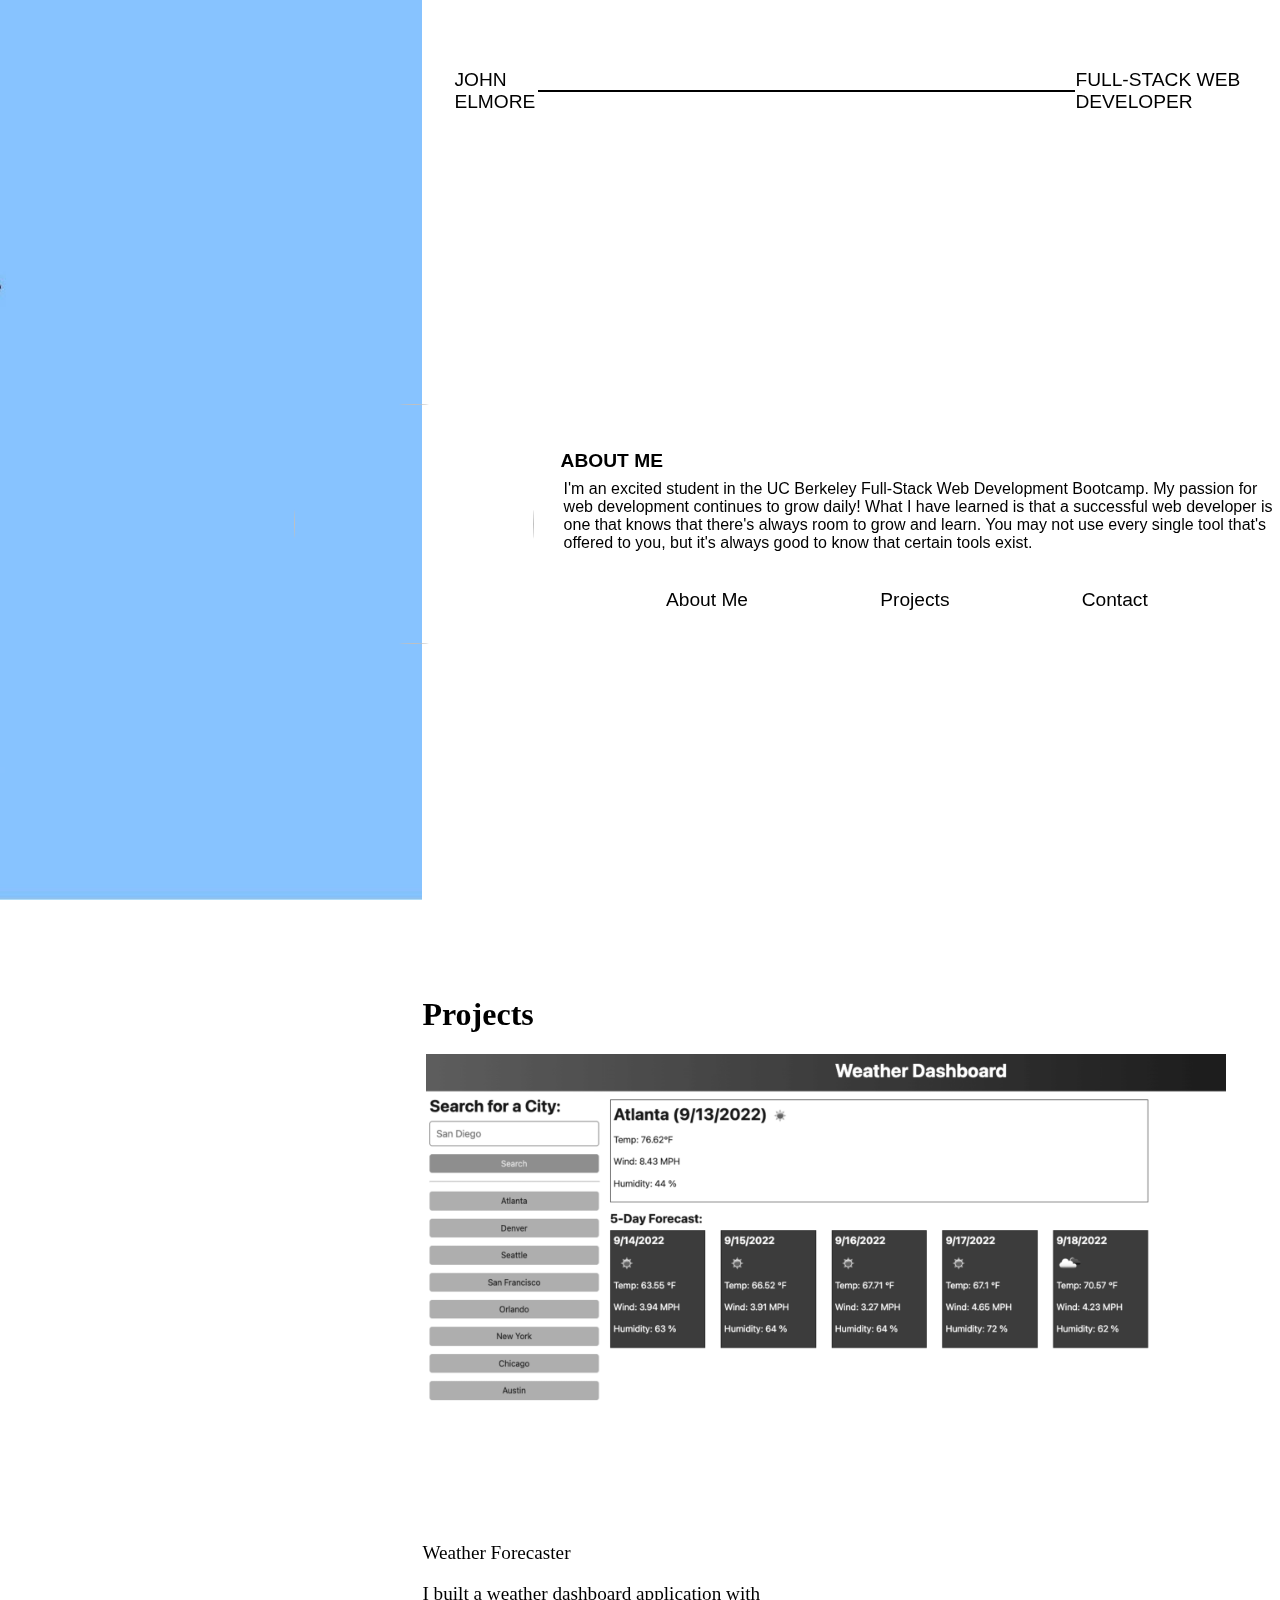
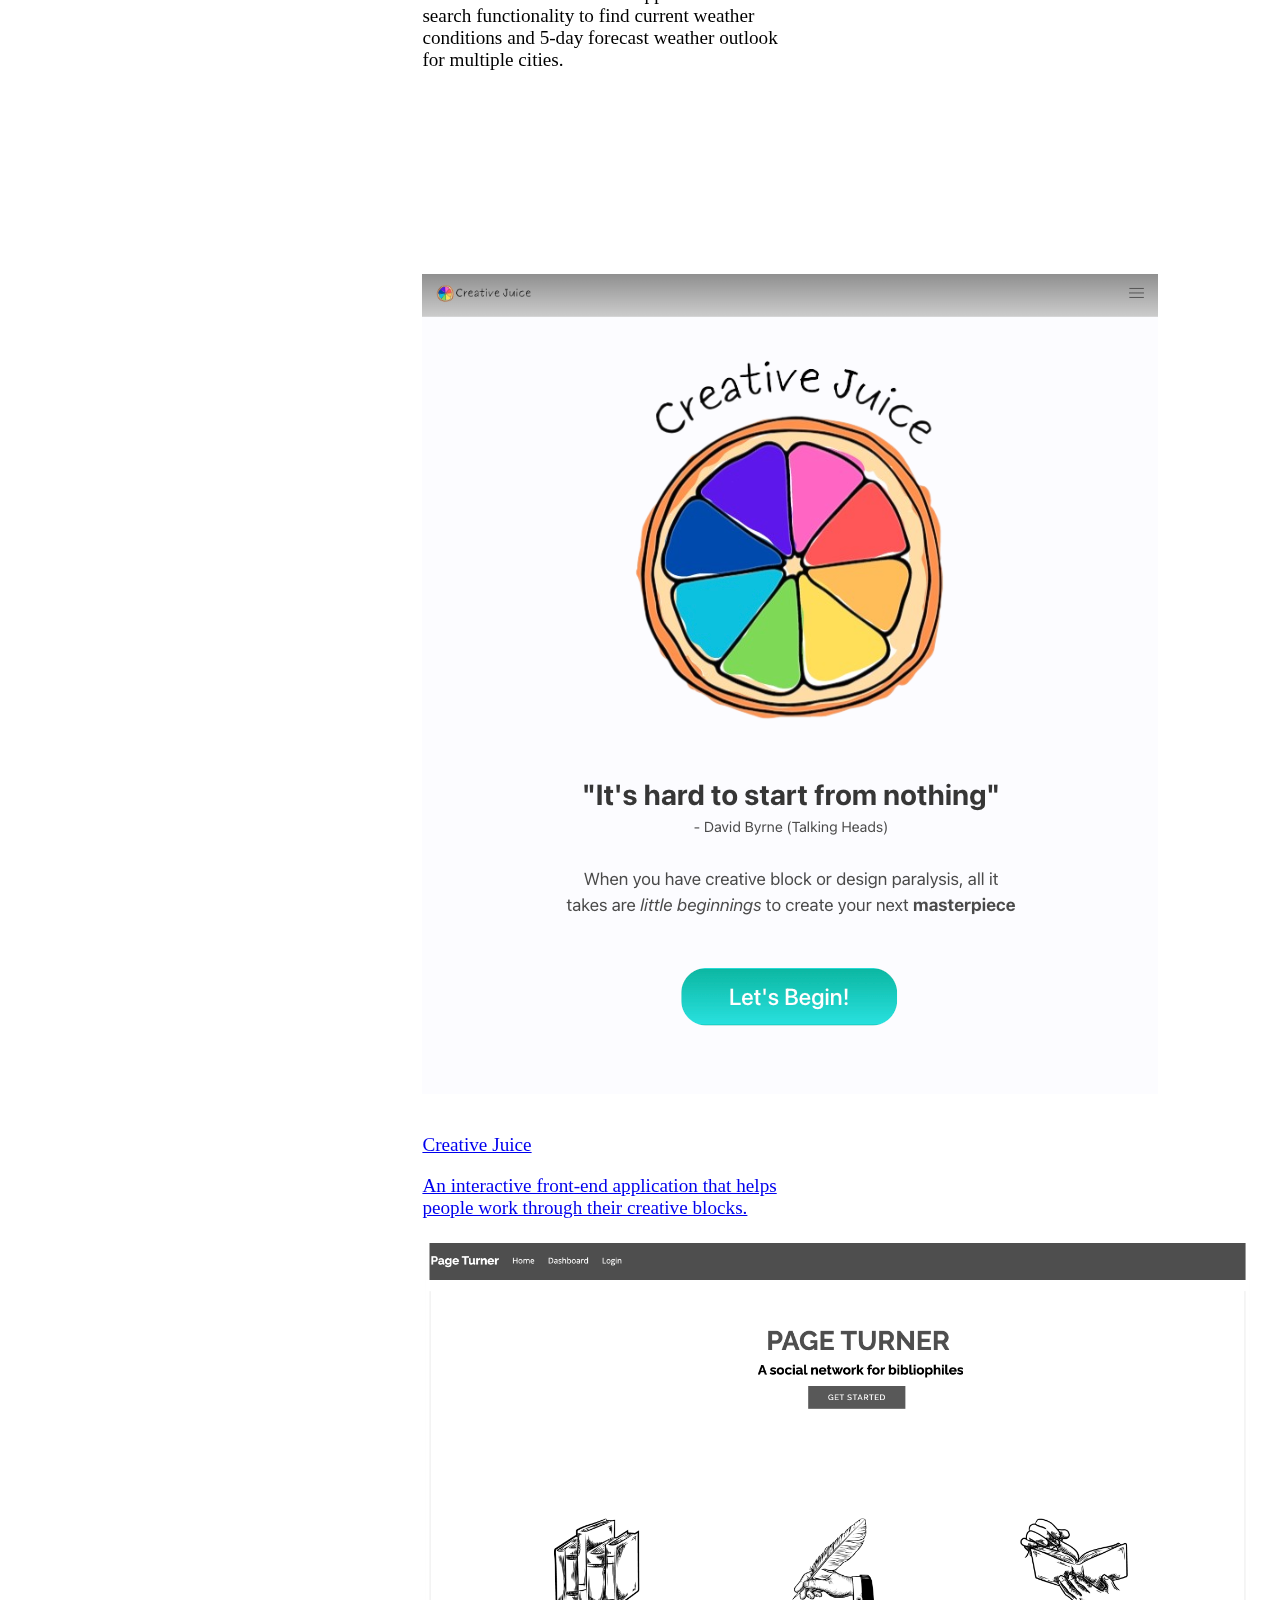
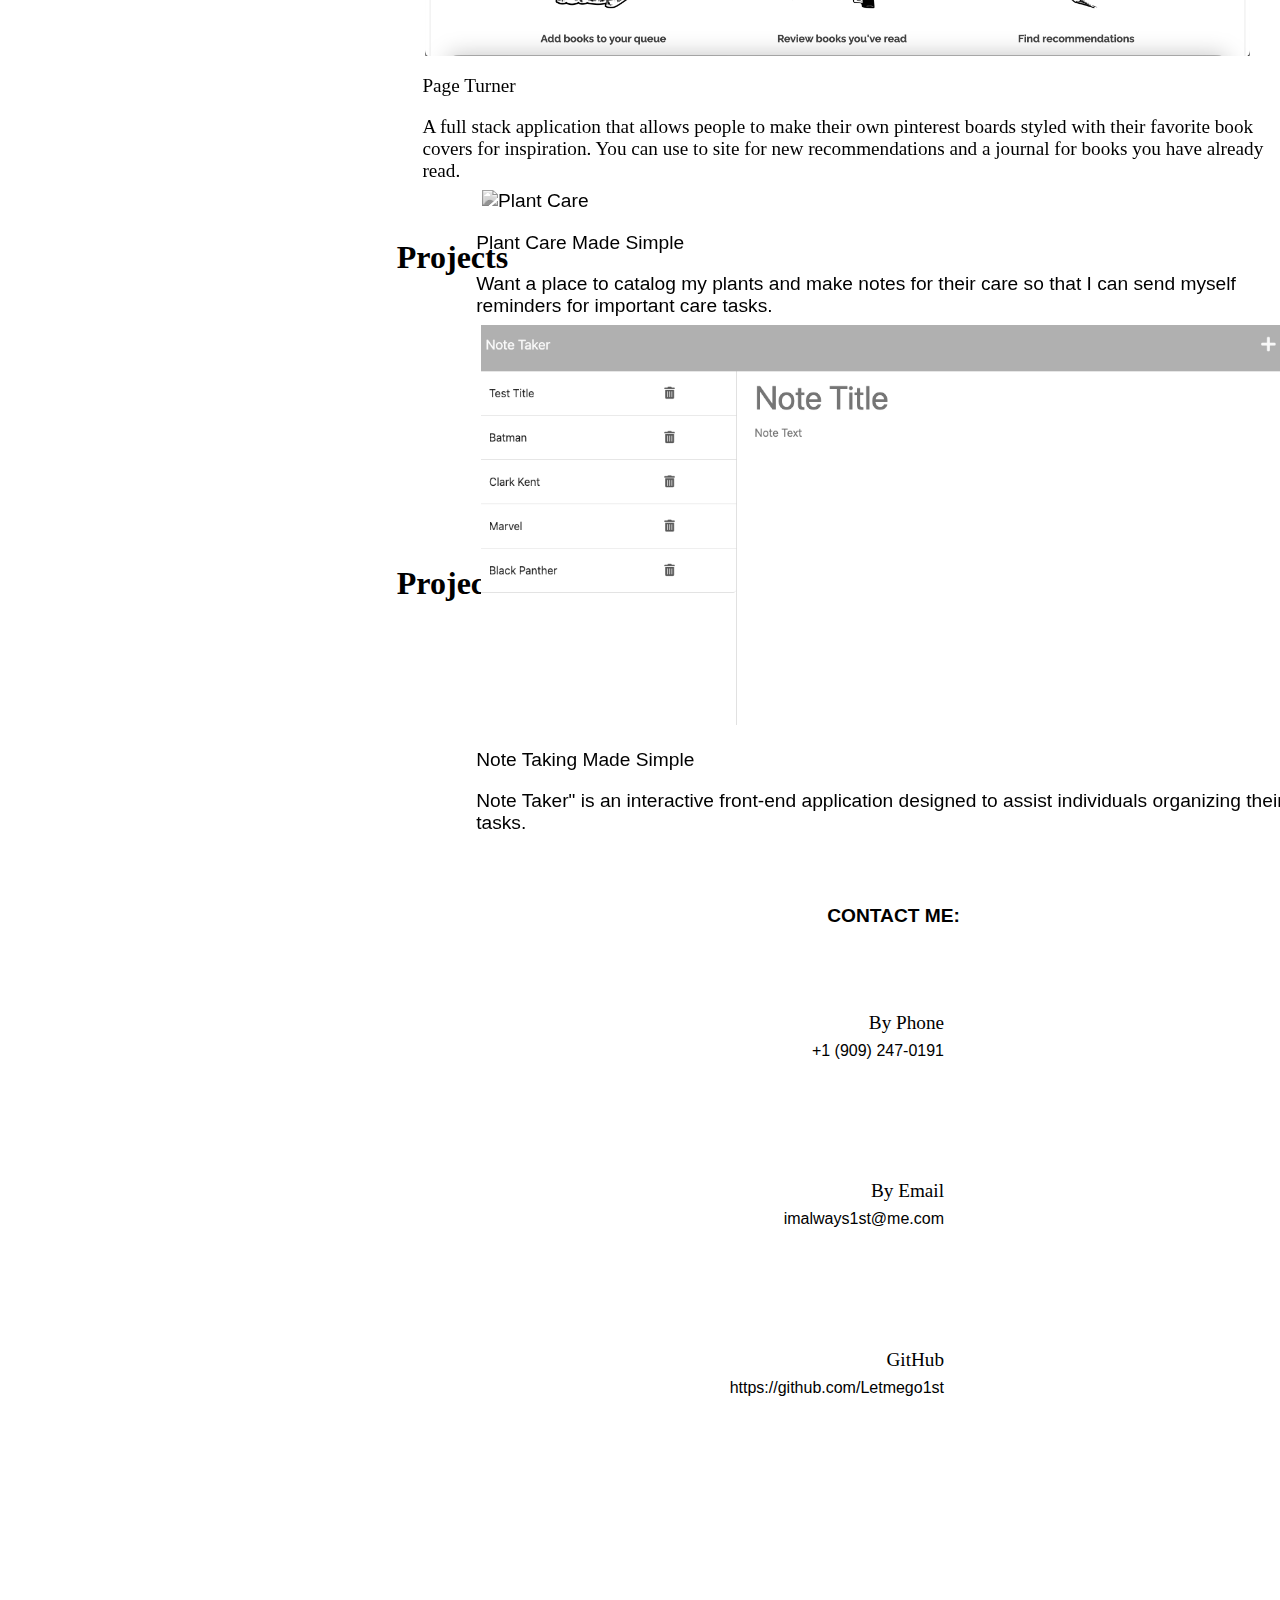
==== commit 4f5d9a01: "Update index.html" ====
--- a/index.html
+++ b/index.html
@@ -85,10 +85,10 @@
                 <div class="flex-container-1" id="projects">
                     <h1 class="title-text-pro">Projects</h1>
                     <a href="https://horti-helper-5336d8b8d62e.herokuapp.com/" class="projectG grayscale web-link">
-                        <img src="./images/Plantastic pic.png" class="lg-scale grayscale" alt="Plant Care" />
+                        <img src="./images/PlantasticLogo.png" class="lg-scale grayscale" alt="Plant Care" />
                         <div class="text-container-1">
                             <p class="secondary-title-9">Plant Care Made Simple</p>
-                            <p class="secondary-title-9">WANT a place to catalog my plants and make notes for their care so that I can send myself reminders for important care tasks.</p>
+                            <p class="secondary-title-9">Want a place to catalog my plants and make notes for their care so that I can send myself reminders for important care tasks.</p>
                         </div>
                     </a>
                 </div>
@@ -99,7 +99,7 @@
                         <img src="./images/Screenshot 2023-05-20 at 6.53.52 AM.png" class="lg-scale grayscale" alt="Note Taker" />
                         <div class="text-container-1">
                             <p class="secondary-title-9">Note Taking Made Simple</p>
-                            <p class="secondary-title-9">An application that allows the user to write and save dynamicnotes.</p>
+                            <p class="secondary-title-9">Note Taker" is an interactive front-end application designed to assist individuals organizing their tasks.</p>
                         </div>
                     </a>
                 </div>
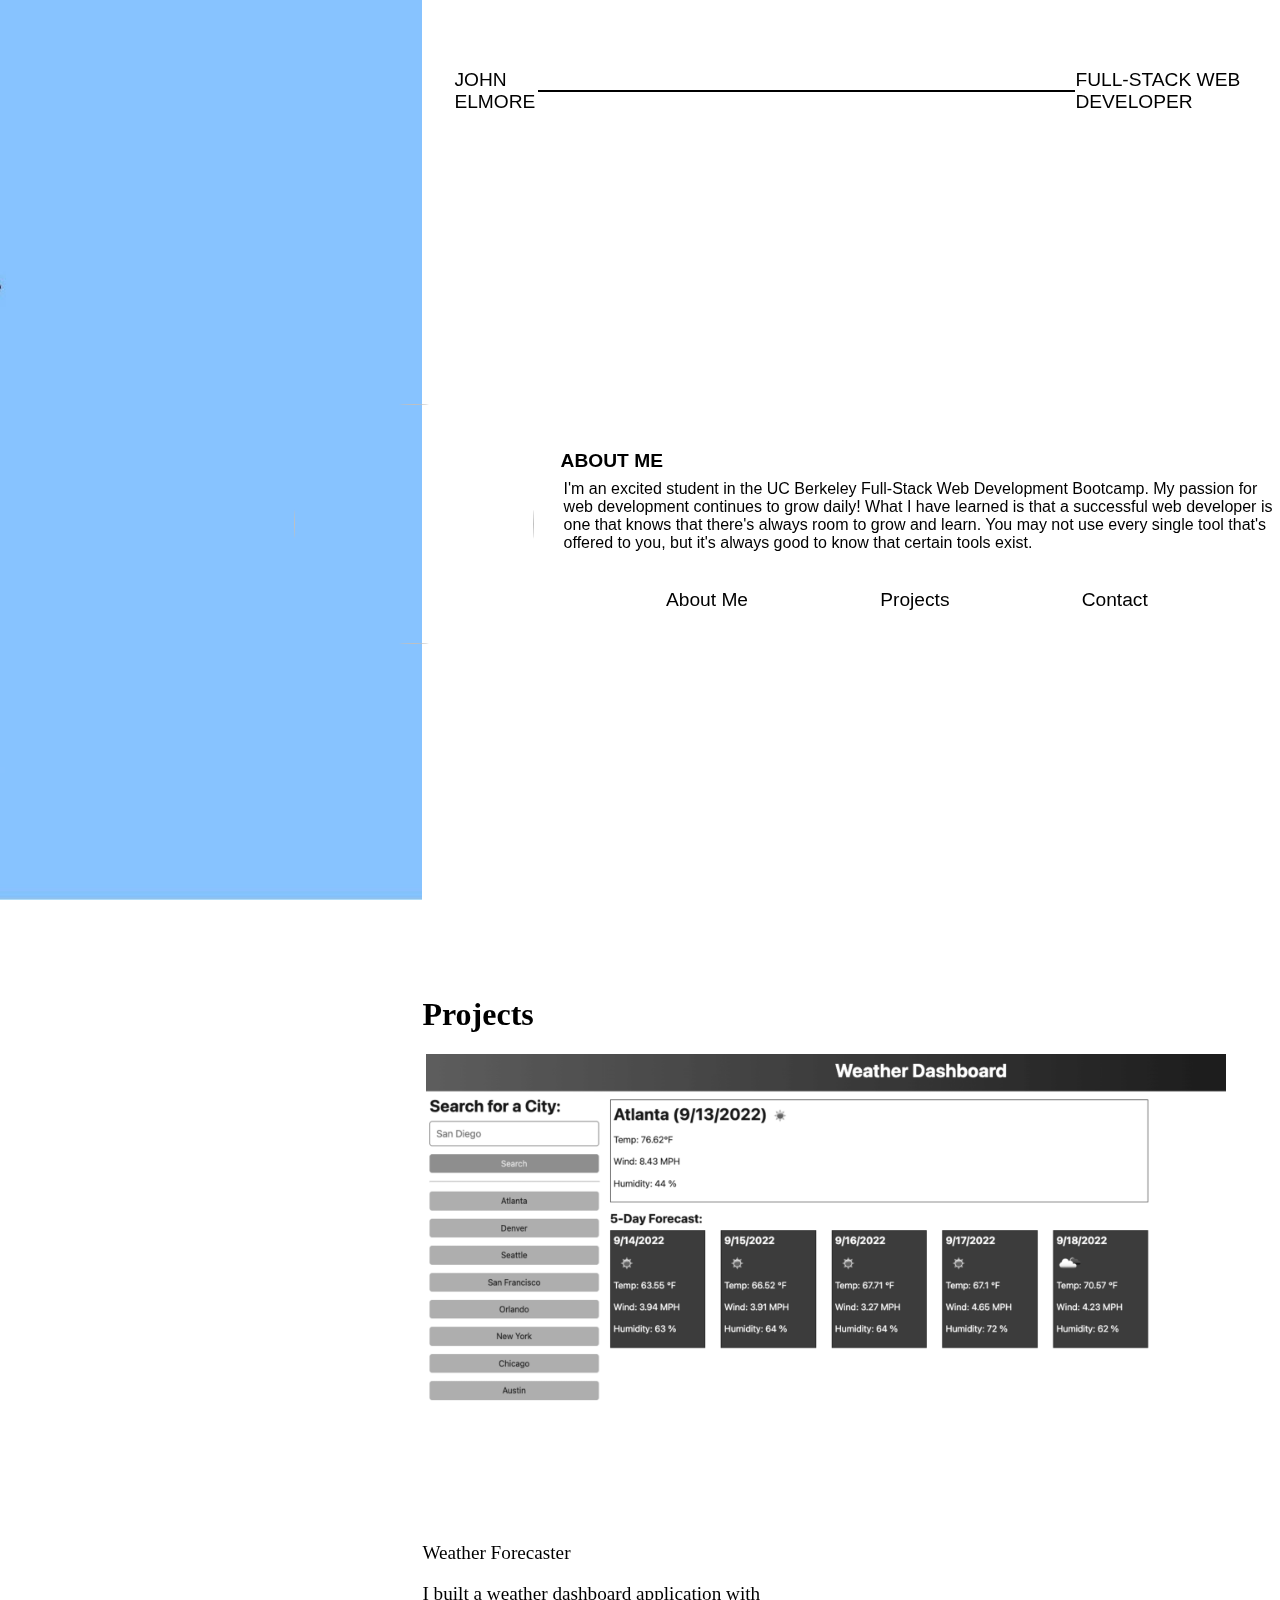
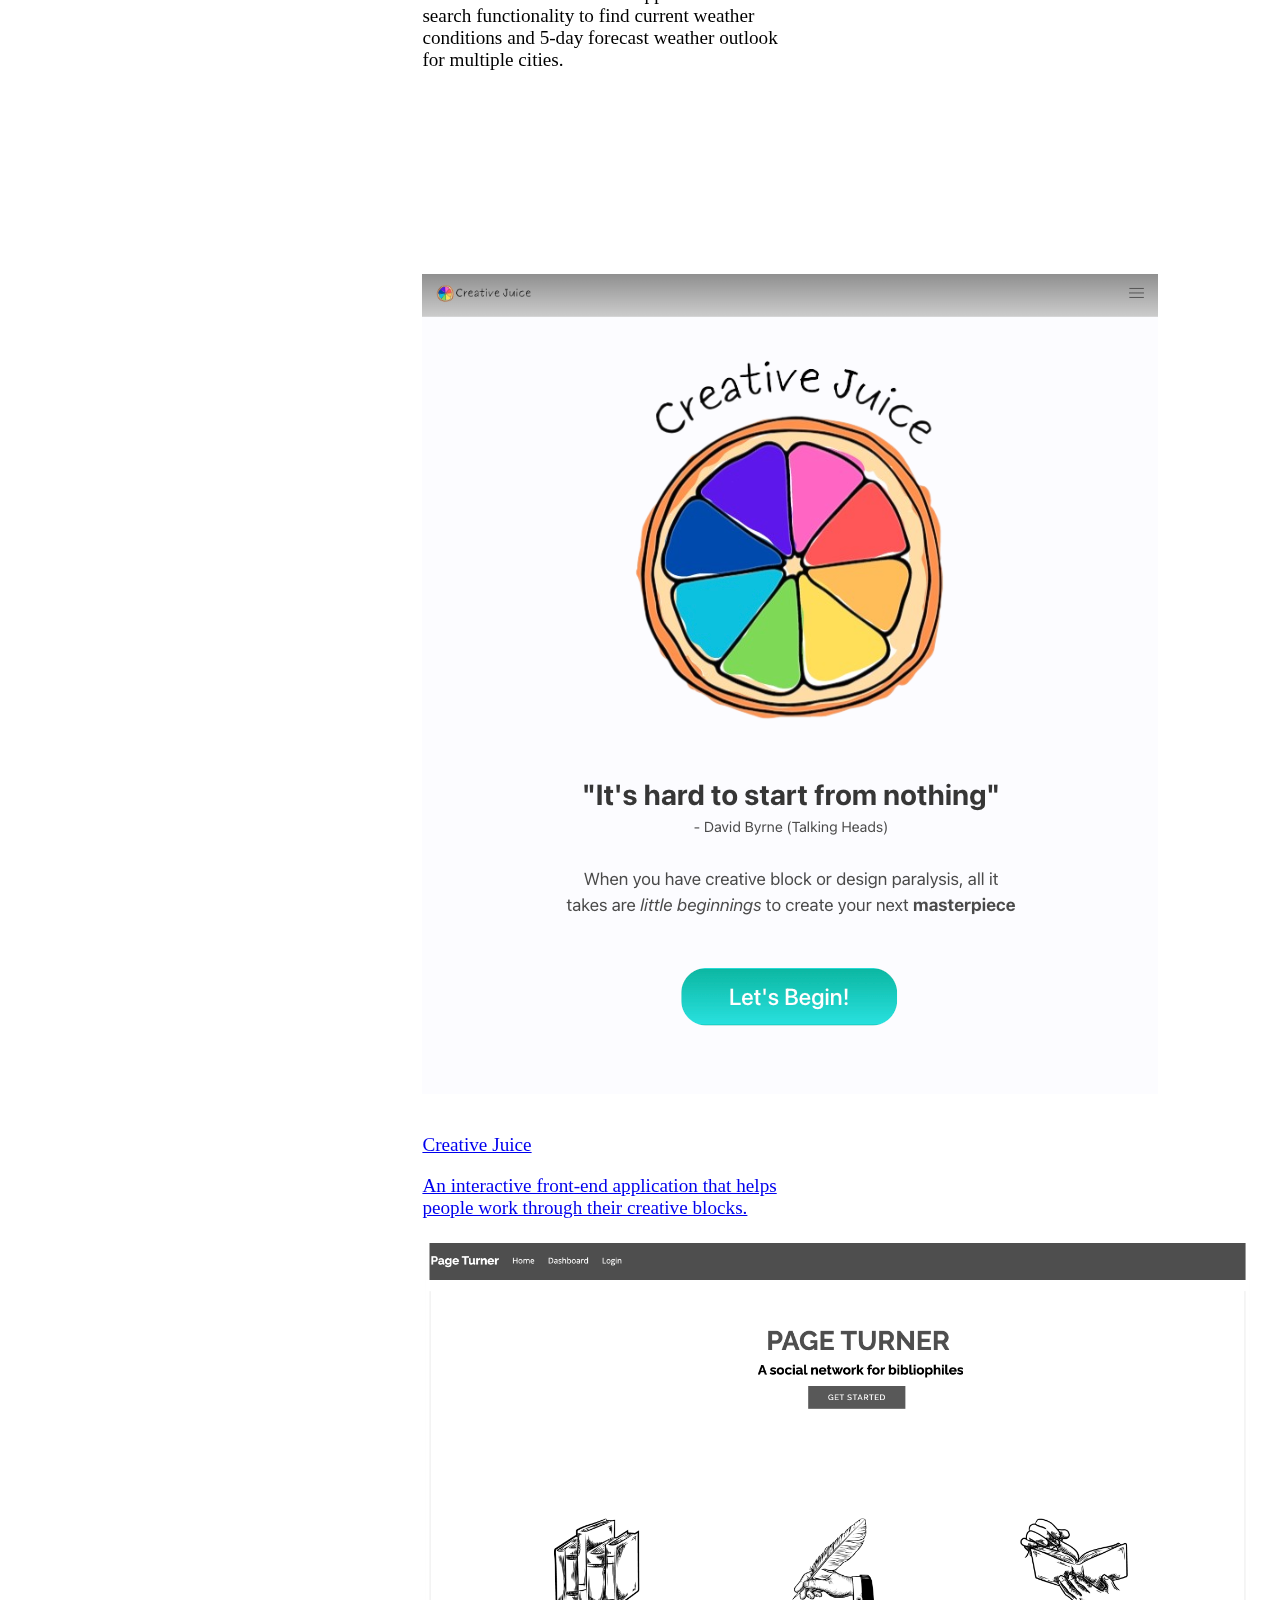
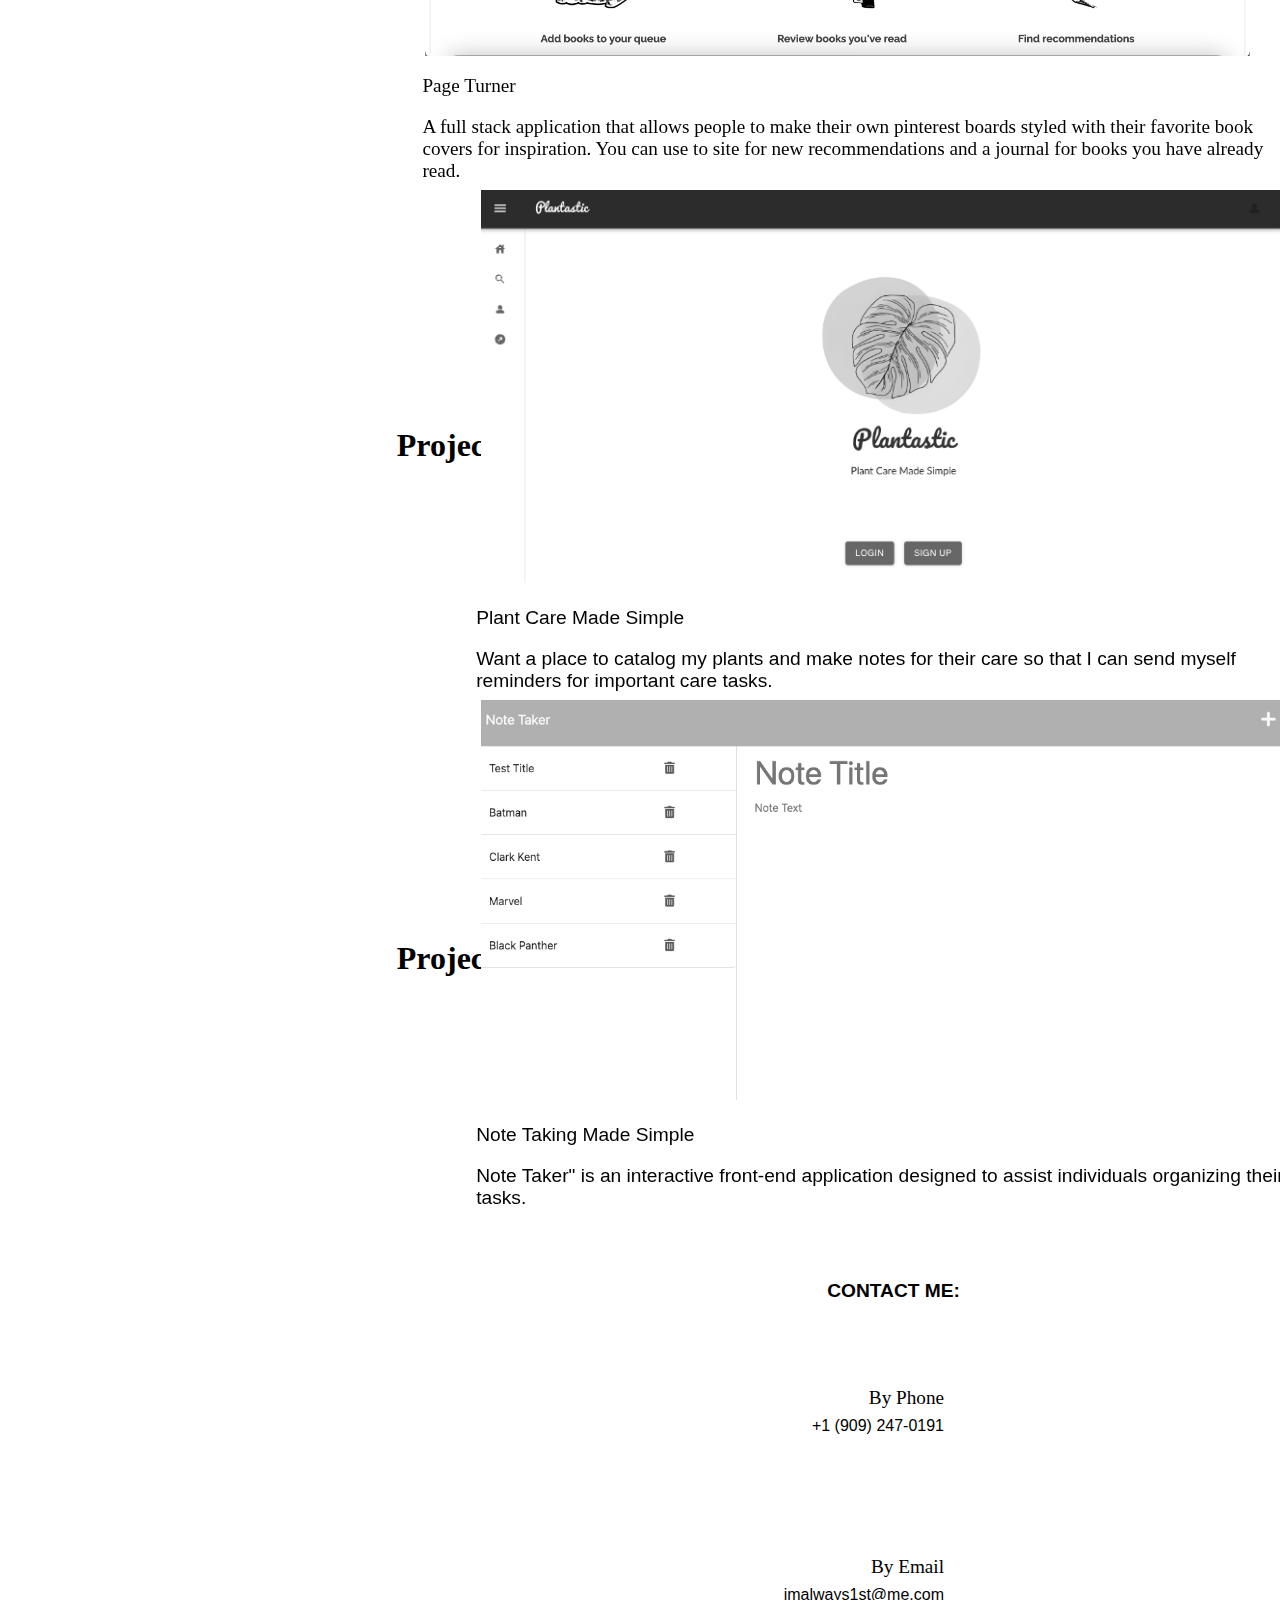
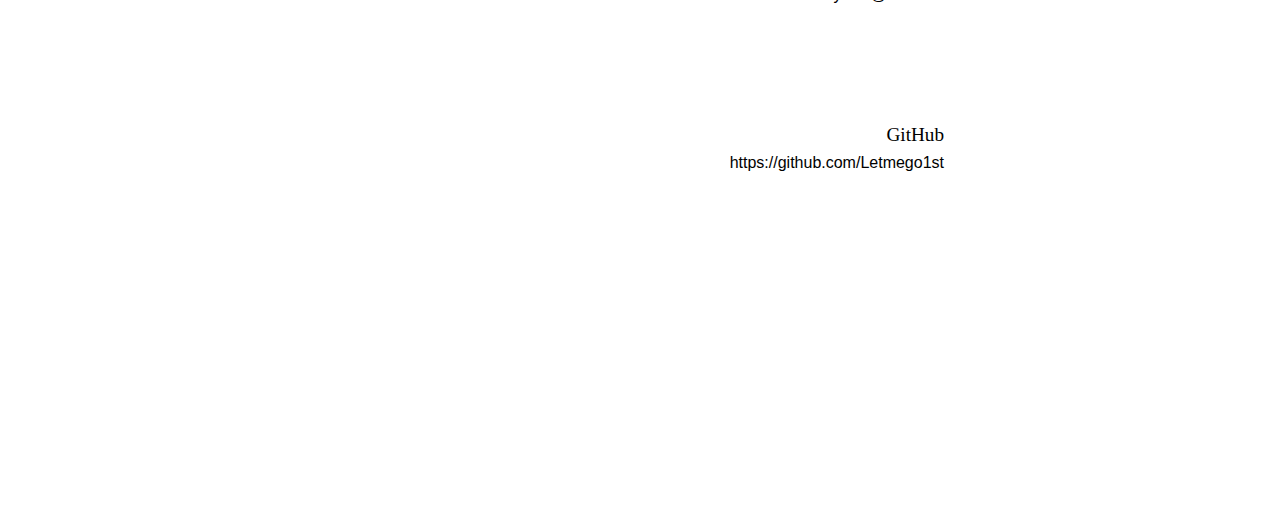
==== commit 5149bd6e: "Update index.html" ====
--- a/index.html
+++ b/index.html
@@ -85,7 +85,7 @@
                 <div class="flex-container-1" id="projects">
                     <h1 class="title-text-pro">Projects</h1>
                     <a href="https://horti-helper-5336d8b8d62e.herokuapp.com/" class="projectG grayscale web-link">
-                        <img src="./images/PlantasticLogo.png" class="lg-scale grayscale" alt="Plant Care" />
+                        <img src="./images/Plantastic pic.png" class="lg-scale grayscale" alt="Plant Care" />
                         <div class="text-container-1">
                             <p class="secondary-title-9">Plant Care Made Simple</p>
                             <p class="secondary-title-9">Want a place to catalog my plants and make notes for their care so that I can send myself reminders for important care tasks.</p>
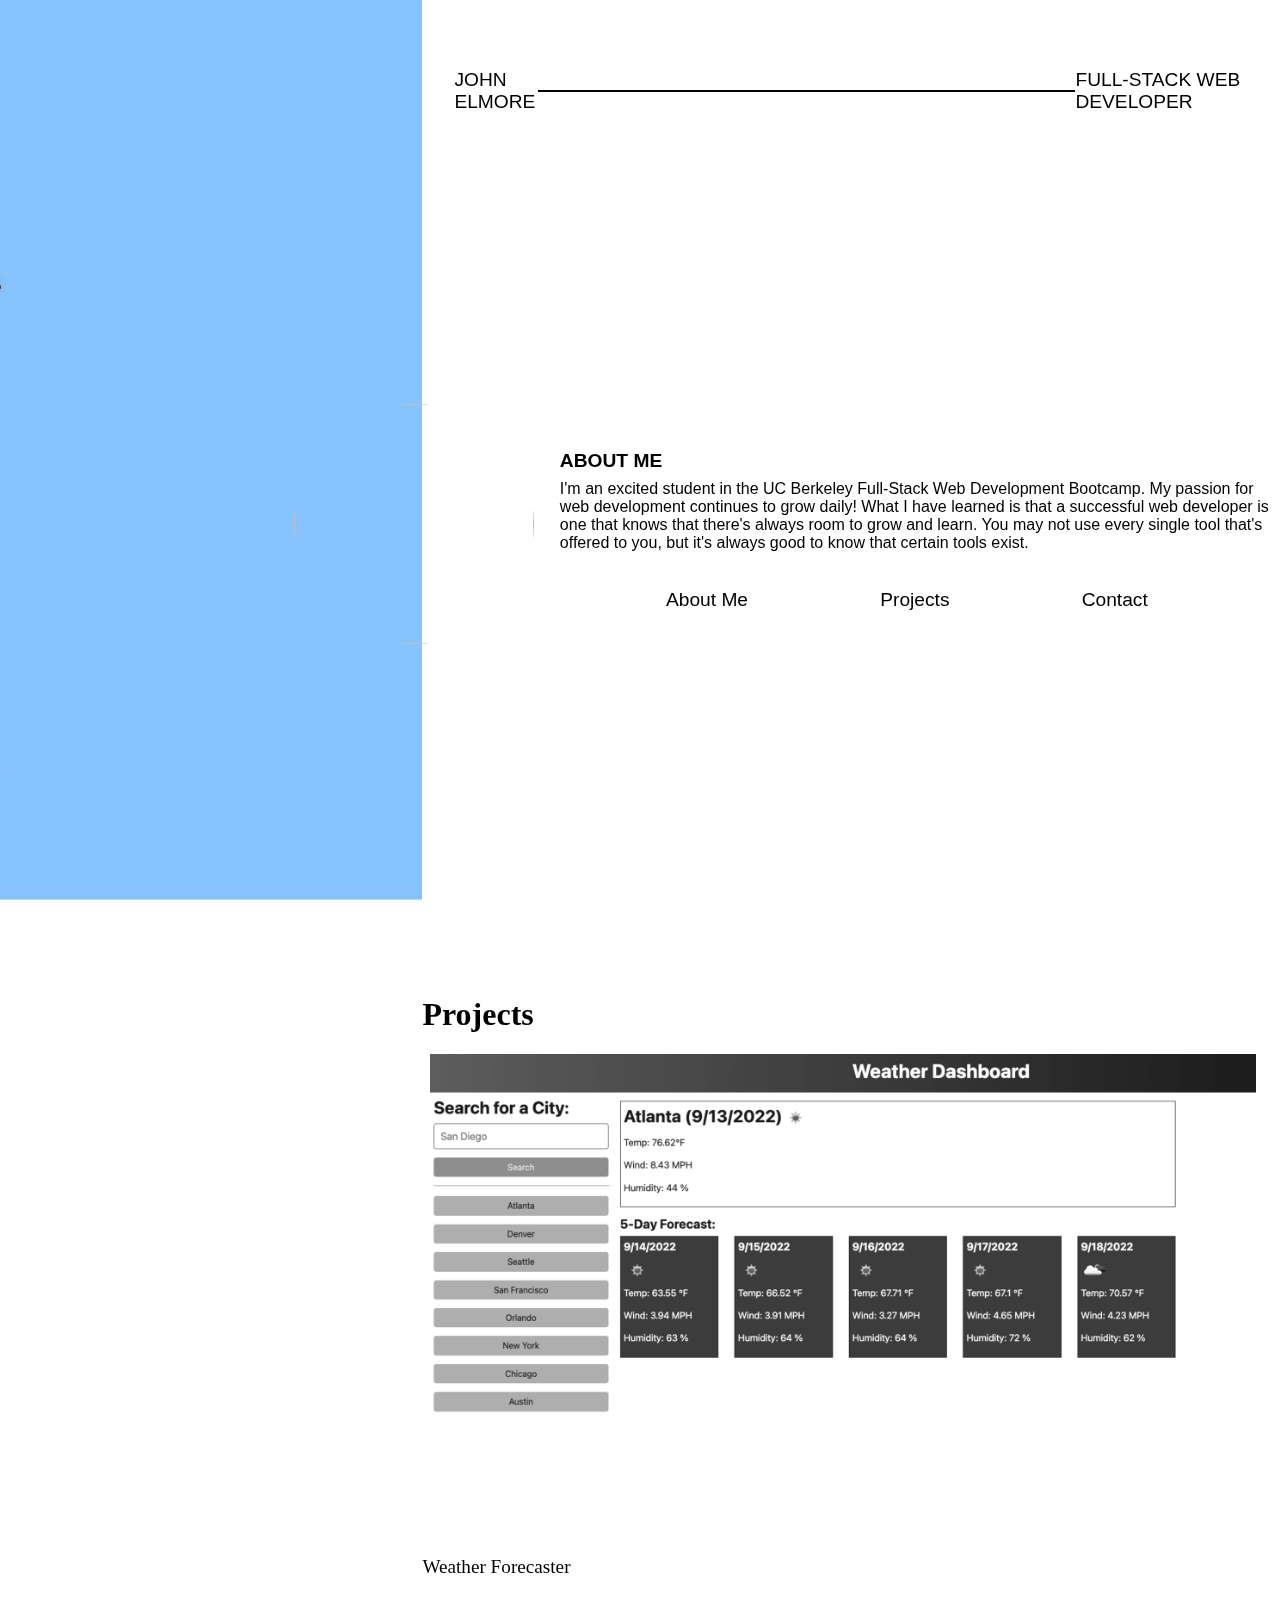
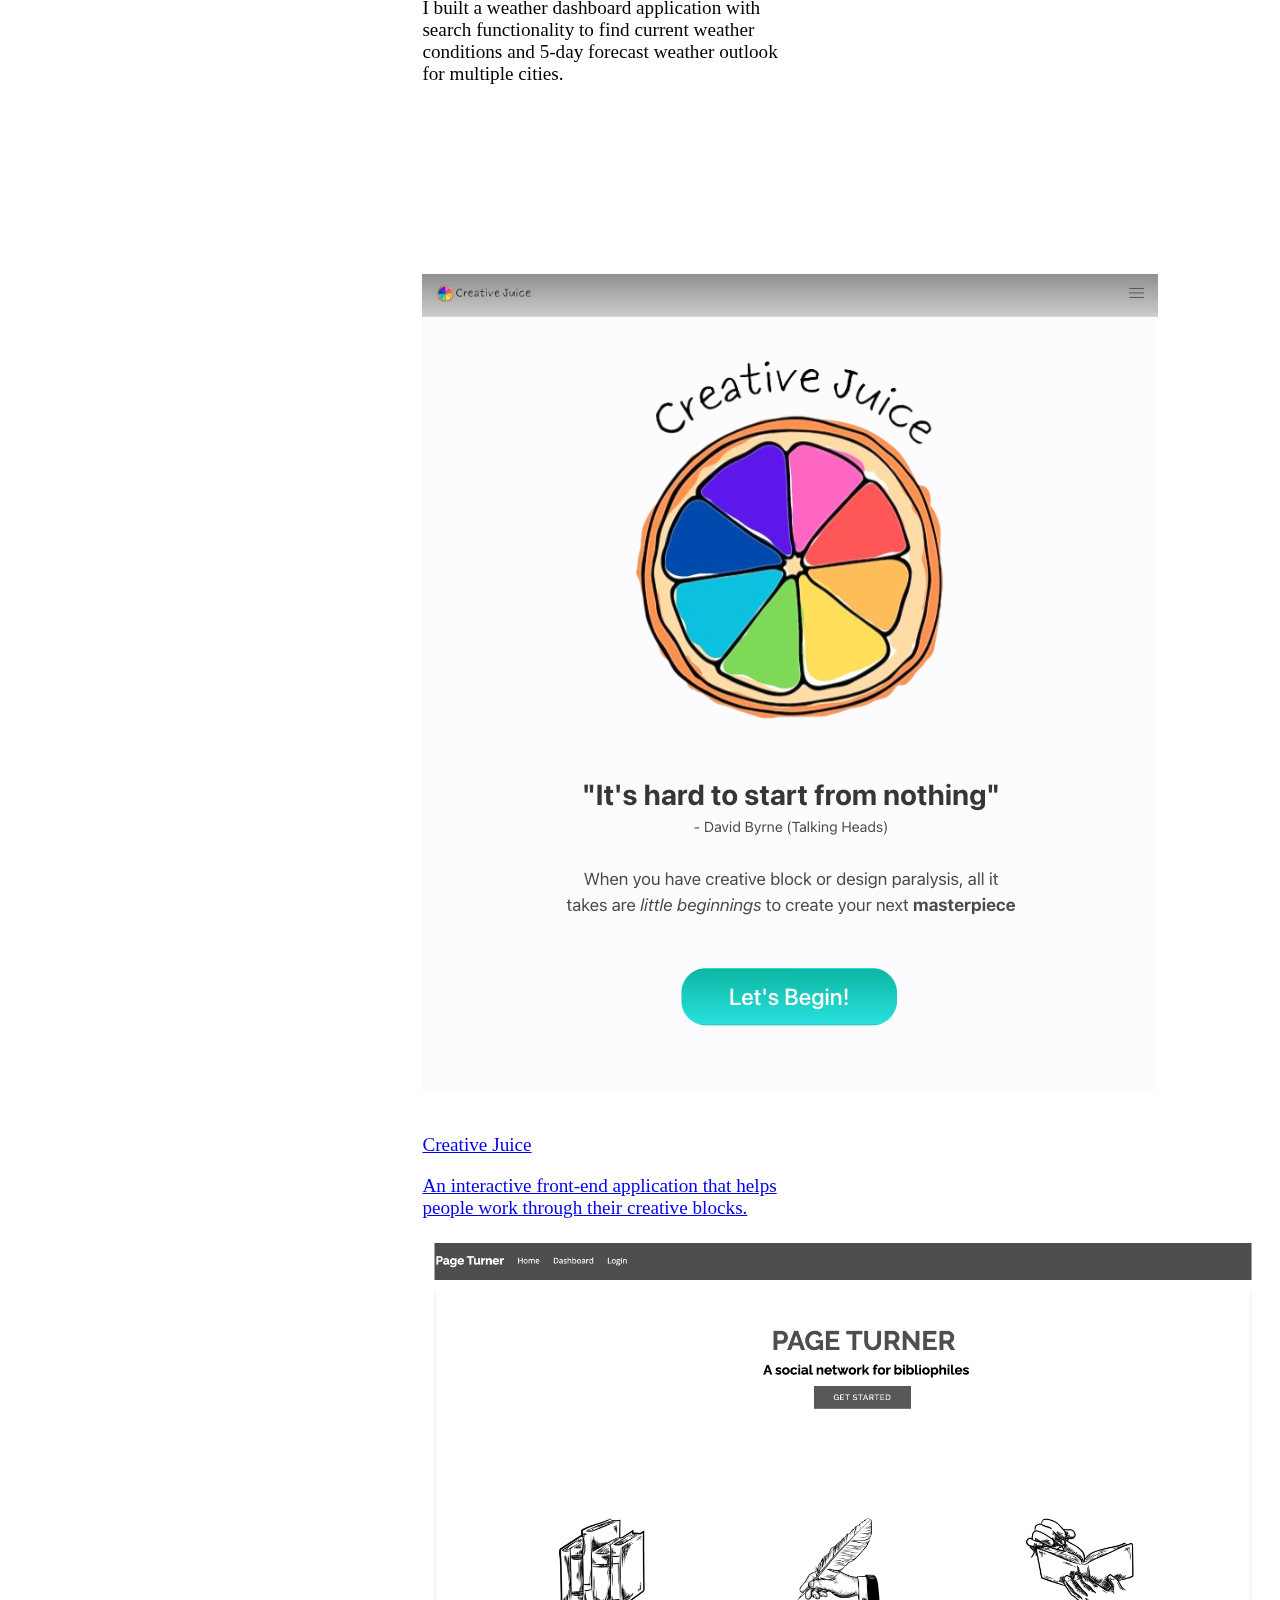
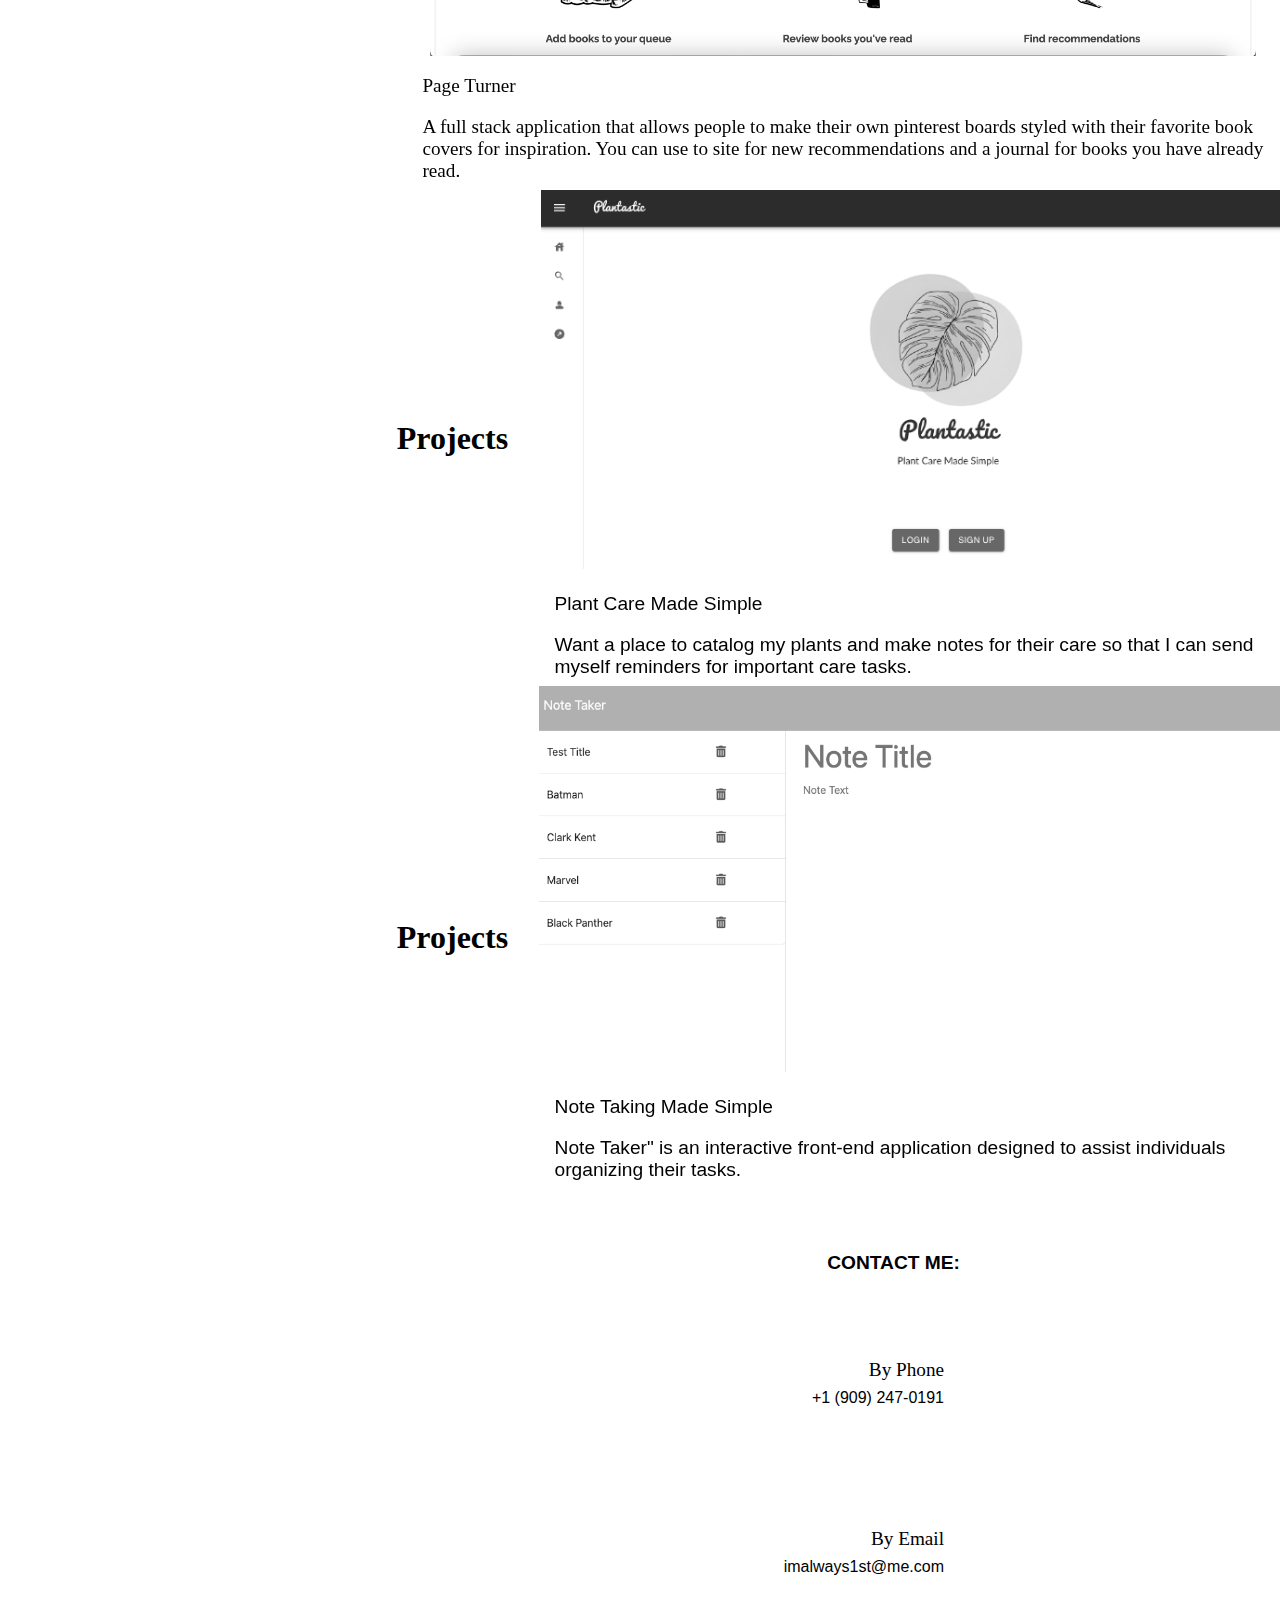
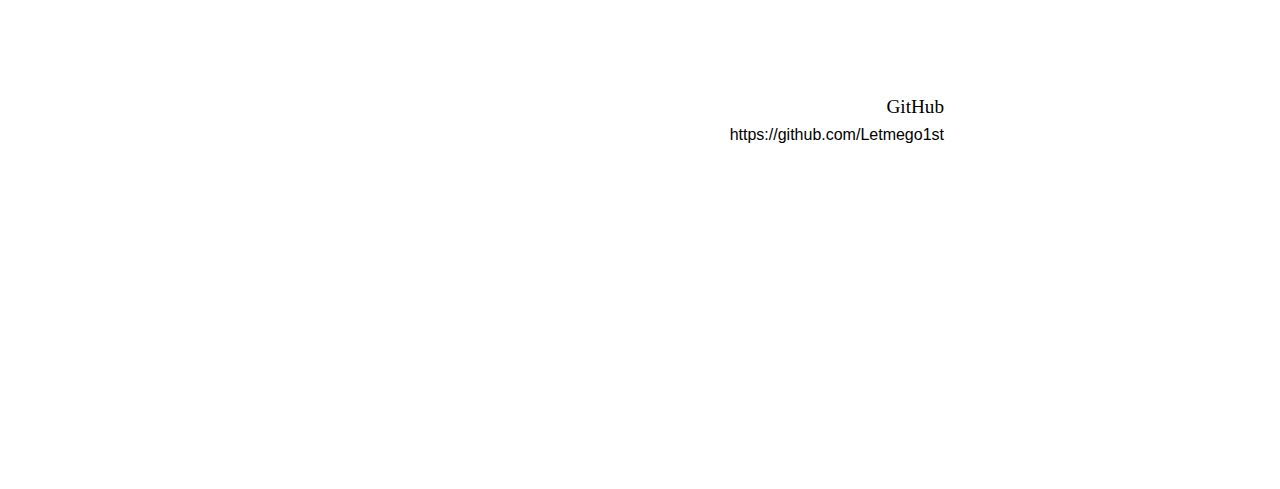
==== commit 6b8a1fe4: "Update index.html" ====
--- a/index.html
+++ b/index.html
@@ -45,7 +45,7 @@
 <section class="web-view-container" id="projects">
     <h1 class="title-text-pro">Projects</h1>
     <a href="https://letmego1st.github.io/Weather_Dashboard/" class="projectA grayscale web-link">
-        <img src="./images/weather_app.png" class="lg-scale grayscale" alt="Weather Forecaster" />
+        <img src="./images/weather_app.png" class="lg-scale grayscale" id="weather-dashboard" alt="Weather Forecaster" />
     </a>
     <div class="text-container">
         <p class="secondary-title-1">Weather Forecaster</p>
@@ -85,7 +85,7 @@
                 <div class="flex-container-1" id="projects">
                     <h1 class="title-text-pro">Projects</h1>
                     <a href="https://horti-helper-5336d8b8d62e.herokuapp.com/" class="projectG grayscale web-link">
-                        <img src="./images/Plantastic pic.png" class="lg-scale grayscale" alt="Plant Care" />
+                        <img src="./images/Plantastic pic.png" class="lg-scale grayscale" id="plant-care" alt="Plant Care" />
                         <div class="text-container-1">
                             <p class="secondary-title-9">Plant Care Made Simple</p>
                             <p class="secondary-title-9">Want a place to catalog my plants and make notes for their care so that I can send myself reminders for important care tasks.</p>
@@ -96,7 +96,7 @@
                 <div class="flex-container-1" id="projects">
                     <h1 class="title-text-pro">Projects</h1>
                     <a href="https://whispering-beyond-11478.herokuapp.com/notes" class="projectG grayscale web-link">
-                        <img src="./images/Screenshot 2023-05-20 at 6.53.52 AM.png" class="lg-scale grayscale" alt="Note Taker" />
+                        <img src="./images/Screenshot 2023-05-20 at 6.53.52 AM.png" class="lg-scale grayscale" id="note-taker" alt="Note Taker" />
                         <div class="text-container-1">
                             <p class="secondary-title-9">Note Taking Made Simple</p>
                             <p class="secondary-title-9">Note Taker" is an interactive front-end application designed to assist individuals organizing their tasks.</p>
--- a/style.css
+++ b/style.css
@@ -19,7 +19,7 @@
     font-family: var(--font1);
     font-size: larger;
     text-transform: uppercase;
-    margin-left: 3.6%;
+    margin-left: 3.5%;
     margin-bottom: 0%;
 }
 
@@ -27,7 +27,7 @@
     margin-top: .5rem;
     color: car(--mid);
     font-family: var(--font1);
-    margin-left: 4%;
+    margin-left: 3.5%;
     margin-bottom: 5%;
 }
 
@@ -90,13 +90,20 @@
     font-size: lg;
     font-family: (var(--font2));
     margin-bottom: .5rem;
-    margin-left: -2rem;
+    margin-left: 2.9rem;
 }
 
 .web-link {
     color: var(--dark);
     text-decoration: none;
     font: 1.2em sans-serif;
+}
+
+.projectA grayscale web-link {
+    width: 10rem;
+    height: 10rem;
+    margin-left: 25rem;
+    margin-right: 10rem;
 }
 
 .grayscale {
@@ -115,12 +122,38 @@
     border: solid var(--soft) px;
 }
 
+#plant-care {
+    width: 100%;
+    height: 100%;
+    background-image: url("../images/page_turner.png");
+    background-size: cover;
+    margin-left: 4.2%;
+    
+}
+
+#note-taker {
+    width: 100%;
+    height: 100%;
+    background-image: url("../images/page_turner.png");
+    background-size: cover;
+    margin-left: 4%;
+    
+}
+
+#weather-dashboard {
+    width: 100%;
+    height: 100%;
+    background-image: url("../images/page_turner.png");
+    background-size: cover;
+    margin-left: -2.9%;
+    
+}
 #page-turner {
     width: 100%;
     height: 100%;
     background-image: url("../images/page_turner.png");
     background-size: cover;
-    margin-left: -3.6%;
+    margin-left: -2.9%;
     
 }
 
